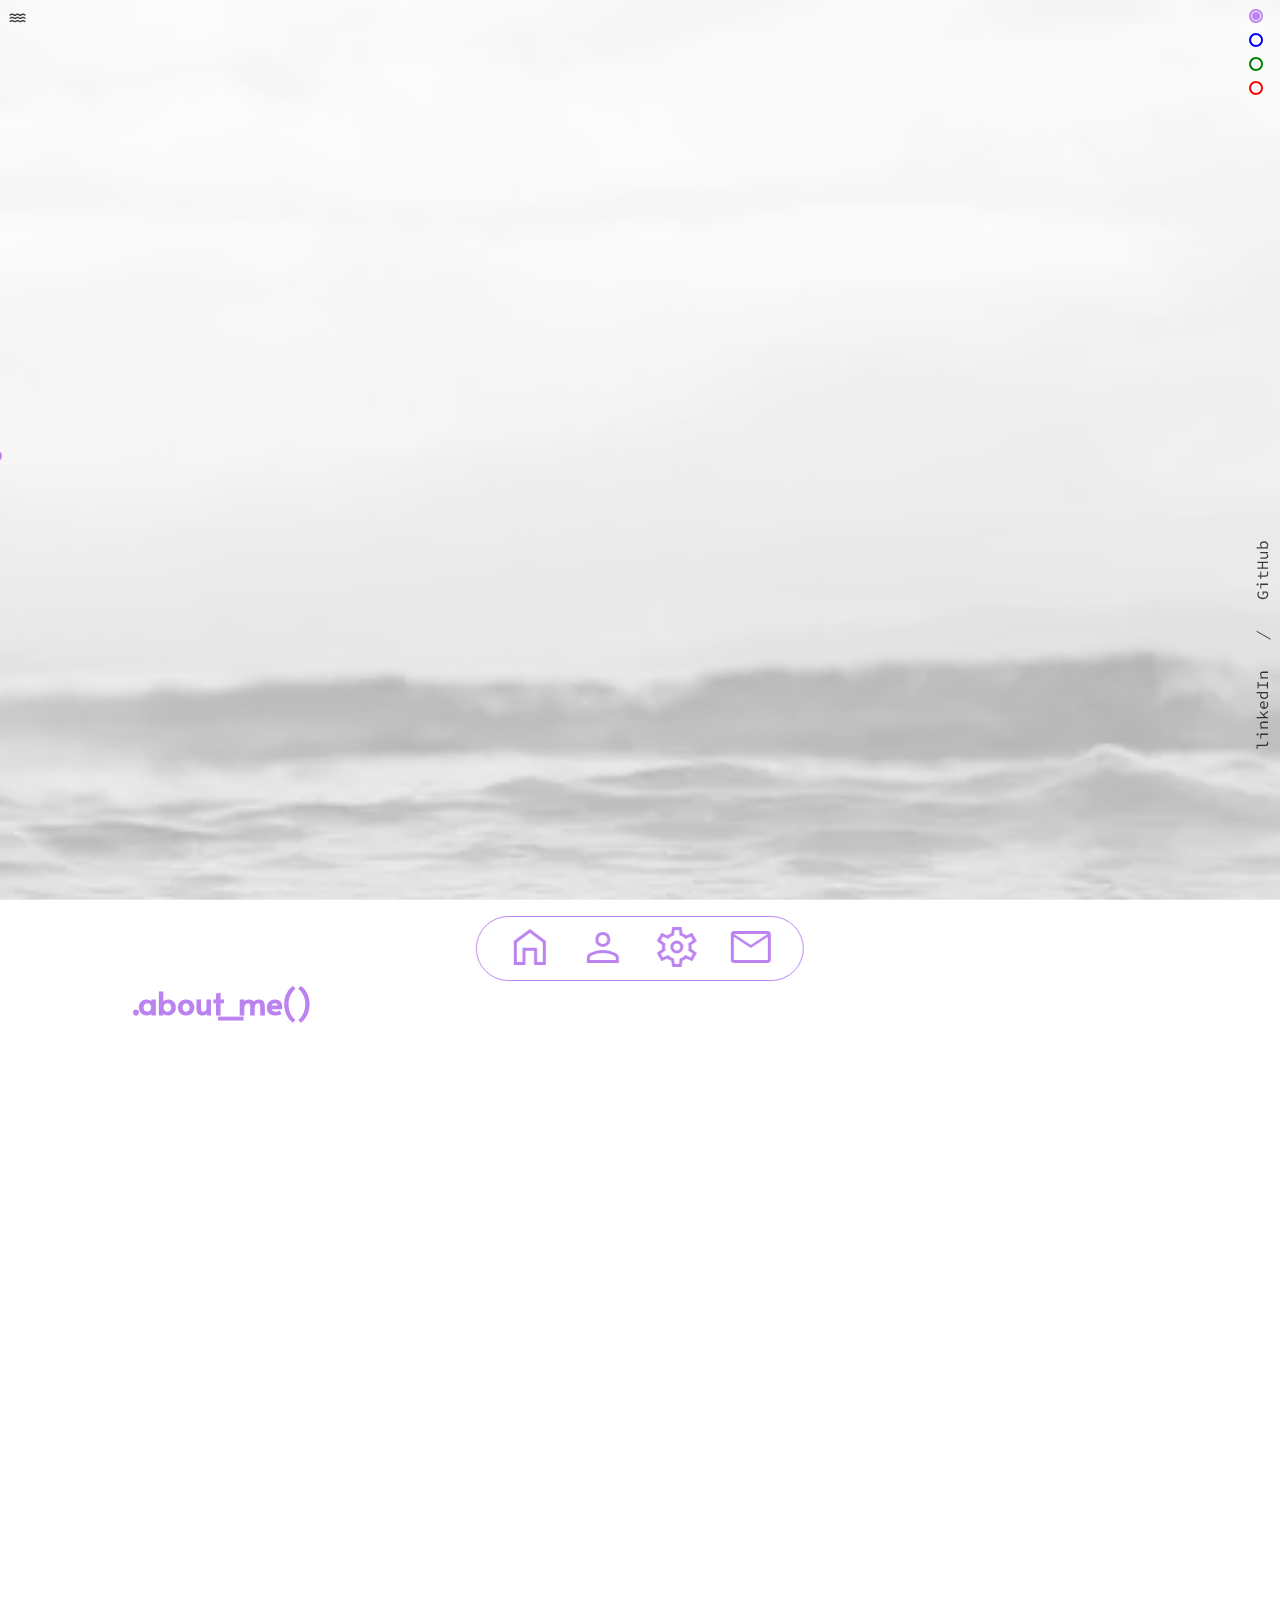
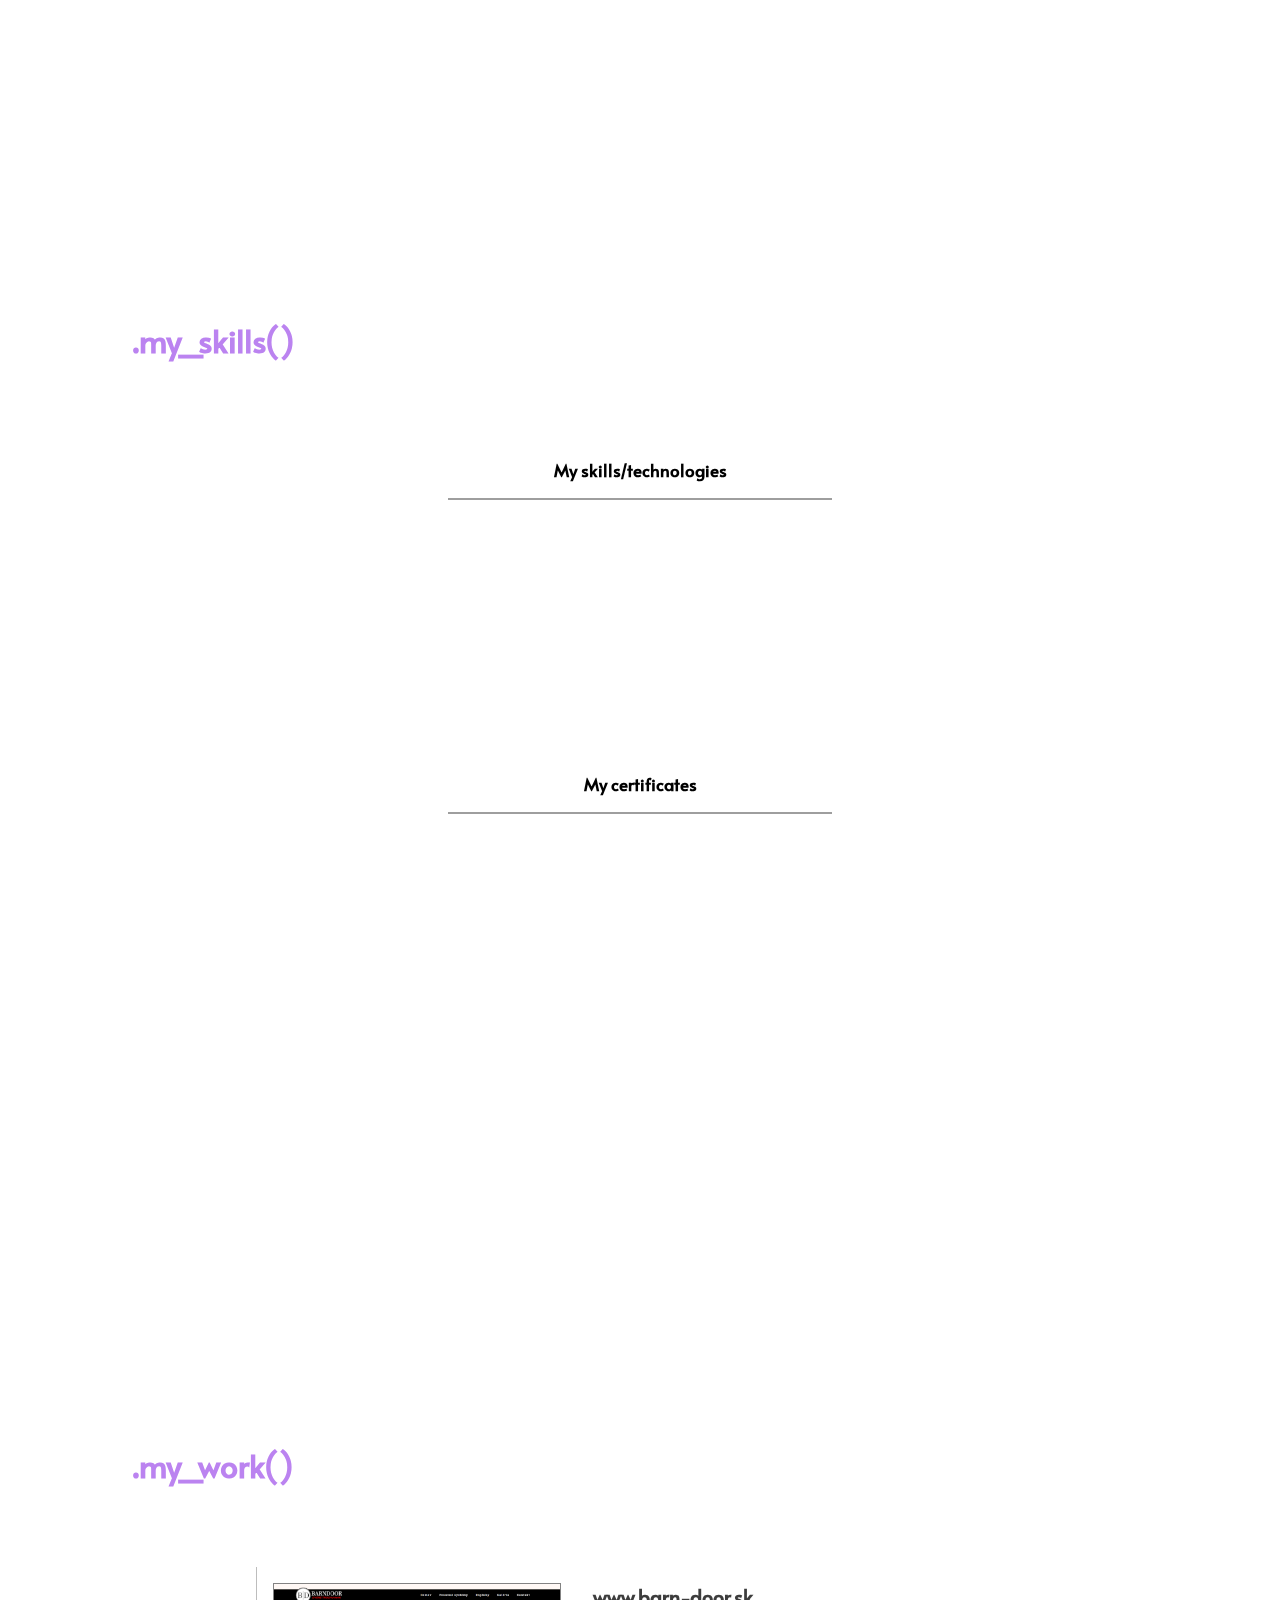
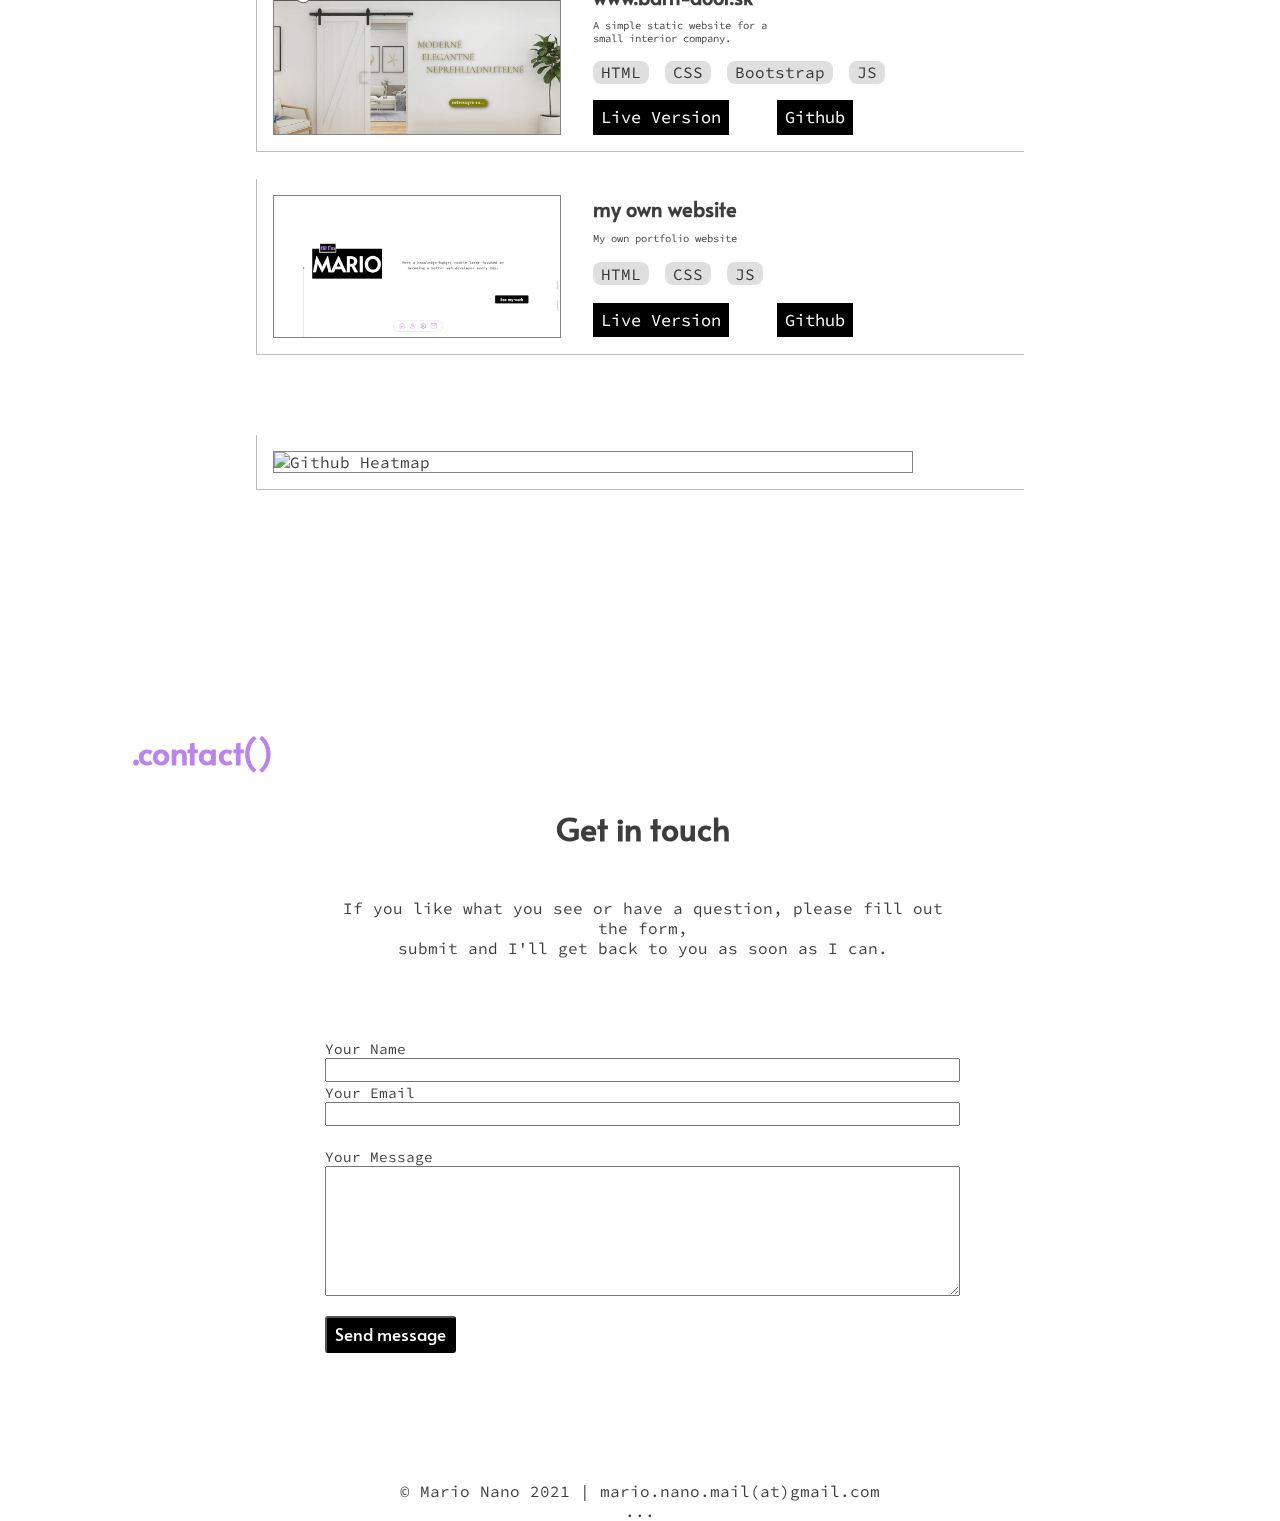
==== index.html @ 55915724 "minor changes" ====
<!DOCTYPE html>
<html lang="en">

<head>
  <!-- Welcome to my website!
      If you are looking for a web developer, look no further -->
  <meta charset="UTF-8">
  <!-- <meta http-equiv="X-UA-Compatible" content="IE=edge"> -->
  <meta name="viewport" content="width=device-width, initial-scale=1.0" />

  <!-- <link href="https://fonts.gstatic.com" crossorigin="anonymous" /> -->

  <!-- <link href="https://fonts.googleapis.com" crossorigin="anonymous" /> -->

  <link rel="stylesheet" href="https://fonts.googleapis.com/css2?family=Source+Code+Pro:wght@300;400;500;600;700;900&display=swap" />

  <link rel="stylesheet" href="https://fonts.googleapis.com/css2?family=Alata&display=swap" />

  <!-- <link rel="stylesheet" href="https://fonts.googleapis.com/icon?family=Material+Icons" /> -->

  <link rel="stylesheet" href="https://fonts.googleapis.com/css2?family=Material+Symbols+Outlined:opsz,wght,FILL,GRAD@20..48,100..700,0..1,-50..200" />

  <link href="style.css" rel="stylesheet" />
  <link href="media-queries.css" rel="stylesheet" />
  <!-- <link href="hamburger.css" rel="stylesheet"> -->
  <link rel="shortcut icon" type="image/x-icon" href="IMGS/MN-Logo.png" />
  <meta name="description" content="Mario Nano web developer portfolio website" />
  <meta name="keywords" content="web developer,frontend developer,portfolio,html,css,bootstrap,sass,wordpress,javascript,react" />
  <title>Mario Nano Web Dev</title>
</head>

<body>

  <form class="color-picker mobile-hidden" action="">
    <fieldset>
      <legend class="visually-hidden">Pick a color scheme</legend>
      <!-- <label for="light" class="visually-hidden">Light</label>
      <input type="radio" name="theme" id="light" checked> -->

      <label for="pink" class="visually-hidden">Pink theme</label>
      <input type="radio" id="pink" name="theme" checked>

      <label for="blue" class="visually-hidden">Blue theme</label>
      <input type="radio" id="blue" name="theme">

      <label for="green" class="visually-hidden">Green theme</label>
      <input type="radio" id="green" name="theme">

      <label for="dark" class="visually-hidden">Dark theme</label>
      <input type="radio" id="dark" name="theme">
    </fieldset>
  </form>

  <!-- OUTLINE TOGGLER BUTTON FOR DEVELOPER, ADDS OUTLINE TO EVERY ELEMENT ON HTML DOCUMENT -->
  <!-- <button id="outline">OUTLINE</button> -->

  <!-- toggler for background video -->
  <img src="IMGS/water.png" class="mobile-hidden water-icon" alt="toggle water video">
  <video loop muted autoplay class="video">
    <source src="IMGS/waves.mp4" type="video/webm">
  </video>

  <!-- NAVBAR -->
  <div id="nav__small">
    <!-- change color of svgs by opening and editing hex in home.svg pic itself -->
    <a href="#front-section" id="homeLink" class="nav__small-link"><img src="IMGS\home.svg" alt=""></a>
    <a href="#about-section" class="nav__small-link"><img src="IMGS\person.svg" alt=""></a>
    <a href="#work-section" id="workLink" class="nav__small-link"><img src="IMGS\settings.svg" alt=""></a>
    <a href="#contact-section" id="contactLink" class="nav__small-link"><img src="IMGS\mail.svg" alt=""></a>
  </div>

  <div class="social mobile-hidden">
    <a href="https://www.linkedin.com/in/mario-nano-5343a4212/" class="social__linkedin">linkedIn</a>
    &nbsp;
    <i>/</i>
    &nbsp;
    <a href="https://github.com/vankoosh" class="social__github">GitHub</a>
  </div>
  <!-- END OF NAVBAR -->

  <div id="circle"></div>
  <div id="line"></div>
  <section id="front-section">

    <!-- FRONT LANDING PAGE -->
    <div id="hi-text">
      <p>Hi!&nbsp;I'm</p>
      <p>MARIO</p>
    </div>
    <p id="meet">Meet a knowledge-hungry rookie laser-focused on becoming a better web developer every day.</p>
    <!---CTA BUTTON-->
    <span id="cta">

      <a href="#work-section" id="ctaLink"></a>
    </span>
  </section>


  <!-- ABOUT SECTION -->
  <section id="about-section">
    <h1 id="about-me">.about_me()</h1>
    <span class="horizontal-line desktop-hidden"></span>
    <div id="about-container">
      <div id="story-container">
        <p>
          I'm <b>Mario Nano</b>.<br> I am an aspiring self-taught <b>Frontend Developer</b> originally from
          Slovakia.<br>
          Many years ago, in the age of Adobe Dreamweaver, I was asked to make a webpage for a small art festival and
          since then I knew I could be good at it and would love to do professionally.<br>
          So a year and a half ago I made a long delayed career-changing step and finally quit my job to study <b>web
            development</b>.<br>
          I have worked <b>long and hard every single day</b> since then to learn all that a modern web developer needs
          to know.
          <br>In my free time I am a gamer, snowboarder and prefer Trek over Wars.<br><br>
          At the moment I am having fun with APIs, Javascript and ReactJS.
          <span id="cv"><a href="https://drive.google.com/file/d/1ouJ9mn84F62BvdWRn92Yh7UGgd5O9-e8/view?usp=sharing"
              target="_blank">Get&nbsp;my&nbsp;CV</a></span>
        </p>
      </div>
      <h1 id="skills">.my_skills()</h1>
      <span class="horizontal-line desktop-hidden"></span>
      <h2 class="skills-title mobile-hidden">My skills/technologies</h2>
      <span class="horizontal-line mobile-hidden"></span>
      <div class="my-skills">
        <div>
          <img src="IMGS\html5logo.png" alt="">
          <img src="IMGS\css3logo.png" alt="">
          <img src="IMGS\jslogo.png" alt="">
          <img src="IMGS\sass.png" alt="">
          <!-- <img src="IMGS\tailwindLogo.png" alt=""> -->
          <img src="IMGS\reactLogo.png" alt="">
        </div>
        <div>
          <img src="IMGS\boot.png" alt="">
          <img src="IMGS\wp-logo.png" alt="">
          <img src="IMGS\bigGitLogo.png" alt="">
          <img src="IMGS\logoGIMP.png" alt="">
          <img src="IMGS\logoXD.png" alt="">
        </div>
      </div>
      <h2 class="skills-title" id="certs-mt">My certificates</h2>
      <span class="horizontal-line"></span>
      <div id="my-certs">
        <div id="cert1">
          <img id="certImgSass" src="IMGS\CertSASS-1145x871.webp" alt="">
          <span>SASS</span>
        </div>
        <span id="myModalSS" class="modal">
          <img class="modal-content" id="imgSS">
        </span>
        <div id="cert2">
          <img id="certImgBS" src="IMGS\CertBOOT-1145x871.webp" alt="">
          <span>BOOTSTRAP</span>
        </div>
        <span id="myModalBS" class="modal">
          <img class="modal-content" id="imgBS">
        </span>
        <div id="cert3">
          <img id="certImgJS" src="IMGS\CertJS-1145x871.webp" alt="">
          <span>JAVASCRIPT</span>
        </div>
        <span id="myModalJS" class="modal">
          <img class="modal-content" id="imgJS">
        </span>
        <div id="cert4">
          <img id="certImgJSS" src="IMGS\CertJS-II-1145x871.webp" alt="">
          <span>JAVASCRIPT II </span>
        </div>
        <span id="myModalJSS" class="modal">
          <img class="modal-content" id="imgJSS">
        </span>
        <div id="cert5">
          <img id="certImgRE" src="IMGS\CertREACT-1145x871.webp" alt="">
          <span>REACT JS</span>
        </div>
        <span id="myModalRE" class="modal">
          <img class="modal-content" id="imgRE">
        </span>
      </div>
    </div>
  </section>

  <!-- WORK SECTION -->
  <section id="work-section">
    <h1 id="my-work">.my_work()</h1>
    <span class="horizontal-line desktop-hidden"></span>
    <!--MY WORK-->
    <div id="work-container">
      <!-- CONTAINER WITH THREE CARDS -->
      <div class="work-card">
        <!-- CARD ONE -->
        <img src="IMGS\barnDoor.jpg" width="300" alt="" class="work-card-thumb">
        <div class="work-card-text">
          <h5>www.barn-door.sk</h5>
          <p>A simple static website for a<br> small interior company.</p>
          <div class="work-card-tech-tags">
            <span>HTML</span><span>CSS</span><span>Bootstrap</span><span>JS</span>
          </div>
          <div class="work-card-btn-container">
            <a href="https://barn-door.sk/" target="_blank">
              <div class="work-card-btn">Live&nbsp;Version</div>
            </a>
            <a href="https://github.com/vankoosh/BARN-DOOR-PROJECT" target="_blank">
              <div class="work-card-btn">Github</div>
            </a>
          </div>
        </div>
      </div>
      <div class="work-card">
        <!-- CARD TWO -->
        <img src="IMGS\mysite.webp" width="300" alt="" class="work-card-thumb">
        <div class="work-card-text">
          <h5>my own website</h5>
          <p>My own portfolio website</p>
          <div class="work-card-tech-tags">
            <span>HTML</span><span>CSS</span><span>JS</span>
          </div>
          <div class="work-card-btn-container">
            <a href="http://mario-nano.com" target="_blank">
              <div class="work-card-btn">Live&nbsp;Version</div>
            </a>
            <a href="https://github.com/vankoosh/is-Mario-Nano" target="_blank">
              <div class="work-card-btn">Github</div>
            </a>
          </div>
        </div>
      </div>
      <div class="work-card">
        <a href="https://github.com/vankoosh" target="_blank">
          <img id="heatmap" src="https://ghchart.rshah.org/000000/vankoosh" alt="Github Heatmap" />
        </a>
      </div>
    </div>
  </section>


  <section id="contact-section">
    <h1 id="contact">.contact()</h1>
    <span class="horizontal-line desktop-hidden"></span>
    <div id="contact-container">
      <h1>Get in touch</h1>
      <p>If you like what you see or have a question, please fill out the form,<br> submit and I'll get back to you as
        soon as I
        can.</p>
      <form action="https://formsubmit.co/1121b10d8983a43ded115924d7647a39" method="POST">
        <label for="fname">Your Name</label><br>
        <input type="text" id="name" name="name" autocomplete="off" required><br>
        <label for="email">Your Email</label><br>
        <input type="email" id="email" name="email" autocomplete="off" required><br><br>
        <input type="hidden" name="_next" value="https://vankoosh.github.io/is-Mario-Nano/">
        <label for="message">Your Message</label><br>
        <textarea id="msg" name="message" rows="8"></textarea>
        <input type="submit" value="Send message">
      </form>
    </div>
  </section>

  <footer>&copy Mario Nano 2021 | mario.nano.mail(at)gmail.com<br>...
  </footer>

  <script type="module" src="app.js"></script>

</body>

</html>
---- style.css ----
@import url('https://fonts.googleapis.com/css2?family=Silkscreen&display=swap');
@import "globals.css";
@import "hamburger.css";

.hidden{
  display: none;
}

html {
  scroll-behavior: smooth;
}

#outline {
  display: inline-block;
  position: fixed;
  left: 1rem;
  top: 1vh;
  z-index: 99999999;
}

video{
  object-fit: cover;
    width: 100vw;
    height: 100vh;
    position: fixed;
    top: 0;
    left: 0;
    opacity: 0.3;
    z-index: -2;
}

.water-icon{
  position: fixed;
  display: inline;
  top: 0.5rem;
  left: 0.5rem;
  width: 1.5vw;
  height: 1.5vw;
}

/* ------------------- */
/* COLOR THEME PICKER */

.visually-hidden {
  clip: rect(0 0 0 0);
  clip-path: inset(50%);
  height: 1px;
  overflow: hidden;
  position: absolute;
  white-space: nowrap;
  width: 1px;
}

.color-picker>fieldset {
  z-index: 5;
  border: 0;
  position: fixed;
  right: -1rem;
  top: 3rem;
  transform: rotate(90deg);
  display: flex;
  gap: 1rem;
  width: fit-content;
  width: -moz-fit-content;
}

.color-picker input[type="radio"] {
  appearance: none;
  width: 0.5rem;
  height: 0.5rem;
  outline: 2px solid var(--radio-color, currentColor);
  outline-offset: 1px;
  border-radius: 50%;
}

.color-picker input[type="radio"]:checked {
  background-color: var(--radio-color);
}

.color-picker input[type="radio"]#pink {
  --radio-color: #bb83f0;
}

.color-picker input[type="radio"]#blue {
  --radio-color: blue;
}

.color-picker input[type="radio"]#green {
  --radio-color: green;
}

.color-picker input[type="radio"]#dark {
  --radio-color: red;
}

.pink {
  --alt-color: #bb83f0;
}

.blue {
  --alt-color: blue;
}

.green {
  --alt-color: green;
}

.dark {
  --alt-color: red;
}

:root:has(#pink:checked) {
  --alt-color: #bb83f0;
}

:root:has(#blue:checked) {
  --alt-color: blue;
}

:root:has(#green:checked) {
  --alt-color: green;
}

:root:has(#dark:checked) {
  --alt-color: red;
}

/* END OF COLOR THEME PICKER*/
/* ------------------------ */

/* -----------------------------------NAVBAR */

#nav-bar {
  display: none;
}

#nav__small{
  display: none;
}

#nav-bar>div {
  margin-top: .5rem;
}

#nav-bar div:nth-child(5) {
  margin-right: 1rem;
}

#nav-bar div:nth-child(6) {
  margin-right: 2rem;
}

#nav-bar img {
  width: 1.5rem;
}


/* --------------------------FRONTPAGE */

#front-section {
  position: relative;
  margin: 0 auto;
  height: 100vh;
  overflow-x: hidden;
}

#circle {
  position: absolute;
  left: -10px;
  top: 50vh;
  width: 12px;
  height: 12px;
  background-color: var(--alt-color);
  border-radius: 15px;
  opacity: 0;
}

#line {
  position: absolute;
  left: -10px;
  top: 50%;
  width: 1px;
  background-color: var(--alt-color);
  opacity: 0;
}

#hi-text {
  position: relative;
  margin-top: 37vh;
  font-family: "Silkscreen", "Arial";
  font-weight: bold;
}

#hi-text p:first-child {
  position: absolute;
  top: -95px;
  left: 4rem;
  display: inline-block;
  margin-left: 7rem;
  padding: 0.3rem;
  border: 3px solid #fff;
  background-color: rgb(0, 0, 0);
  color: var(--alt-color);
  font-size: 1.5rem;
  z-index: 99;
  opacity: 0;
  transition: all 0.8s;
  user-select: none;
  -webkit-user-select: none;
}

#hi-text p:last-child {
  display: inline-block;
  margin-left: 9rem;
  padding: 0.3rem;
  background-color: black;
  color: var(--alt-color);
  font-size: 3.5rem;
  opacity: 0;
  transition: all 0.3s ease-in-out;
  user-select: none;
    -webkit-user-select: none;
}

#meet {
  margin: 6rem auto 0;
  width: 80%;
  font-size: 1.5rem;
  font-weight: bold;
  line-height: 1.5em;
  font-family: "Alata","Arial";
  opacity: 0;
  text-align: center;
}

#cta {
  position: relative;
  display: none;
  width: 14rem;
  height: 55px;
  margin-top: 9rem;
  transform: translateX(-7rem);
  opacity: 0;
}

#cta a {
  font-size: 1.3rem;
  letter-spacing: 1px;
  transform-style: preserve-3d;
  transform: translateZ(-25px);
  transition: transform 0.25s;
  font-family: Alata, sans-serif;
}

#cta a:before,
#cta a:after {
  display: flex;
  position: absolute;
  content: "See my work";
  height: 55px;
  width: 14rem;
  align-items: center;
  justify-content: center;
  border: 5px solid #000;
  box-sizing: border-box;
  border-radius: 7px;
}

#cta a:before {
  color: #fff;
  background: #000;
  transform: rotateY(0deg) translateZ(25px);
}

#cta a:after {
  color: #000;
  transform: rotateX(90deg) translateZ(25px);
}

#cta a:hover {
  transform: translateZ(-25px) rotateX(-90deg);
}

/* ******* */
/* ----------------------------------ABOUT ME */
/* ******* */

#about-section{
  margin-top: 5rem;
  scroll-margin-top: 2rem;
}

#about-me {
  font-size: 3rem;
  width: 100vw;
  text-align: center;
  margin: 1rem auto 1rem;
  display: block;
}

#my-work,
#contact {
  display: block;
  width: 100vw;
  margin: 20rem auto 1rem;
  font-size: 3rem;
  text-align: center;
}

#about-container {
  position: relative;
  margin: 0rem auto 15rem;
}

#story-container {
  position: relative;
  height: 100vh;
}

#story-container p{
  position: relative;
  width: 70%;
  height: 30vh;
  margin: 0 auto;
  /* font-size: 1.25rem; */
  /* letter-spacing: 0.09rem; */
  /* word-spacing: -0.1rem; */
  margin-top: 14rem;
  text-align: center;
  font-family: "Source Code Pro", "Arial";
  transition: opacity 1.5s,
  margin-top 1.5s;
  opacity: 0;
}


/* #about-me::first-letter,
#my-work::first-letter,
#skills::first-letter,
#contact::first-letter {
  color: var(--alt-color);
} */

#about-me,
#my-work,
#skills,
#contact {
  color: var(--alt-color);
}

#cv {
  display: flex;
  position: absolute;
  left: 50%;
  transform: translate(-50%);
  margin-top: 12rem;
  justify-content: center;
  transition: opacity 1s, margin-top 1s;
  opacity: 0;
}

#cv a {
  padding: 0.5rem;
  font-size: 1.2rem;
  color: #fff;
  background: linear-gradient(-135deg, transparent 10px, #000 0);
  background-repeat: no-repeat;
  z-index: 10;
}

#cv a:hover {
  color: var(--alt-color);
}

#skills {
  display: block;
  width: 100vw;
  margin: 20rem auto 1rem;
  font-size: 3rem;
  text-align: center;
}

.horizontal-line {
  display: block;
  width: 70vw;
  margin: 0rem auto 3rem;
  border: 1px solid var(--font-color);
  opacity: 0.5;
}

.skills-title {
  display: block;
  margin-top: 6rem;
  margin-bottom: 1rem;
  text-align: center;
  font-size: 1rem;
  color: #000;
}

.skills-title::first-letter {
  color: #000 !important;
}

.my-skills {
  position: absolute;
  left: 50%;
  transform: translate(-50%);
  display: flex;
  flex-direction: column;
  align-items: center;
  margin-top: 8rem;
  margin-bottom: 2rem;
  opacity: 0;
  transition: all 1s;
  width: 100vw;
}

.my-skills img {
  width: 13vw;
  height: 13vw;
  margin-left: .5rem;
  margin-right: .5rem;
  margin-bottom: 3rem;
}

#my-certs {
  margin: 0 auto 15rem;
}

#certs-mt{
  margin-top: 25rem;
}

#my-certs div {
  display: flex;
  flex-direction: column;
  align-items: center;
  margin-top: 5rem;
  opacity: 0;
  transition: all 1s;
}

#my-certs div span {
  margin-bottom: 2rem;
  font-size: 1.3rem;
  font-weight: bold;
  text-align: center;
}

img[src*="Cert"] {
  height: auto;
  width: 70vw;
  margin: 0 auto;
  cursor: pointer;
  transition: 0.3s;
}


/* 
#long-story-btn {
  display: flex;
  justify-content: flex-end;
  margin-top: 8rem;
  padding-right: 10rem;
}

#long-story-btn p {
  font-size: calc(0.7vw + 0.5rem);
  color: var(--alt-color);
  cursor: pointer;
  font-weight: bold;
  letter-spacing: -0.1rem;
} */



/* ****** */
/* ----------------MY-WORK */
/* ******* */

#work-section{
  margin-top: var(--section-margin-top);
  scroll-margin-top: 2rem;
}

#work-container {
  margin: 5rem auto 10rem;
}

.work-card {
  margin-top: 0;
  margin-left: auto;
  margin-right: auto;
  margin-bottom: 5rem;
  padding: 1rem;
  border-left: 1px solid #80808085;
  border-bottom: 1px solid #80808085;
}

.work-card:last-child{
  margin-top: 5rem;
}

.work-card img {
  display: block;
  margin: 0 auto;
  width: 70vw;
  height: auto;
  border: 1px solid #0000007c;
  object-fit: cover;
}

.work-card-text {
  display: flex;
  flex-direction: column;
  align-items: center;
}

.work-card-text h5 {
  margin: 1rem 0;
  font-size: 1.5rem;
}

.work-card-text p {
  margin-bottom: 1rem;
  font-size: 1.1rem;
}

.work-card-tech-tags {
  display: flex;
}

.work-card-tech-tags span {
  margin-right: 1rem;
  padding: 0.1rem 0.5rem;
  background-color: rgba(128, 128, 128, 0.253);
  border-radius: 0.5rem;
}

.work-card-btn-container {
  display: flex;
  width: 100%;
  margin-top: 1rem;
  justify-content: space-around;
}

.work-card-btn {
  display: inline-block;
  margin-right: 0rem;
  padding: .4rem .5rem;
  text-align: center;
  font-size: 1.5rem;
  color: #fff;
  background-color: #000;
  transition: color ease-in 0.2s;
}

.work-card-btn:hover {
  color: var(--alt-color);
}

#heatmap {
  width: 90vw;
  -webkit-backdrop-filter: blur(12px);
    backdrop-filter: blur(12px);
}

/* ************ */
/* ------------------CONTACT */
/* ************* */

#contact-section{
  margin-top: var(--section-margin-top);
}

#contact-container {
  position: relative;
  width: 90%;
  height: 75vh;
  margin-top: 2rem;
  margin-left: auto;
  margin-right: auto;
  padding-left: 5px;
}

#contact-container h1 {
  margin-bottom: 3rem;
  text-align: center;
}

#contact-container p {
  margin-bottom: 5rem;
  text-align: center;
}

#contact-container input:not(:last-child) {
  width: 100%;
  height: 1.5rem;
}

#contact-container input,
#contact-container label,
#msg {
  font-size: calc(.5vw + .5rem);
}

#msg {
  width: 100%;
}

#contact-container input:last-child {
  display: inline;
  margin-top: 1rem;
  margin-bottom: 6rem;
  padding: 0.3rem 0.5rem;
  border-radius: 3px;
  background-color: #000;
  font-size: calc(.7vw + .9rem);
  font-family: Alata, sans-serif;
  color: #fff;
  text-align: center;
}

.mobile-hidden {
  display: none;
}

.desktop-hidden {
  display: block;
}

footer {
  display: block;
  text-align: center;
}

/* ********** */
/* **************** MODAL */
/* ********** */

/* Style the Image Used to Trigger the Modal */


/* The Modal (background) */
.modal {
  display: none;
  position: fixed;
  z-index: 1000;
  padding-top: 100px;
  left: 0;
  top: 0;
  width: 100%;
  height: 100%;
  overflow: auto;
  background-color: rgb(0, 0, 0);
  background-color: rgba(0, 0, 0, 0.9);
}

/* Modal Content (Image) */
.modal-content {
  margin: auto;
  display: block;
  width: 500px;
}

/* Add Animation - Zoom in the Modal */
.modal-content {
  animation-name: zoom;
  animation-duration: 0.6s;
}

@keyframes zoom {
  from {
    transform: scale(0);
  }

  to {
    transform: scale(1);
  }
}

/* The Close Button */
.close {
  position: absolute;
  top: 50px;
  right: 80px;
  color: #f1f1f1;
  font-size: 80px;
  font-weight: bold;
  transition: 0.3s;
}

.close:hover,
.close:focus {
  color: #bbb;
  text-decoration: none;
  cursor: pointer;
}

/* 100% Image Width on Smaller Screens */
@media only screen and (max-width: 700px) {
  .modal-content {
    width: 100%;
  }
}
---- media-queries.css ----
@import "globals.css";

@media only screen and (min-width: 700px) {

  #circle,
  #line {
    opacity: 1;
  }

  .mobile-hidden {
    display: block;
  }

  .desktop-hidden {
    display: none;
  }

  .horizontal-line {
    width: 30vw;
    margin: 1rem auto;
  }

  #front-section {
    display: flex;
  }

  #meet {
    margin-top: 37vh;
    margin-left: 5rem;
    margin-right: 3rem;
    font-size: 1rem;
  }

  #cta {
    margin-top: 70vh;
  }

  #cta a {
    font-size: calc(0.9vw + 0.5rem);
  }

  #about-container {
    margin: 12vh auto 15rem;
  }

  #story-container {
    height: auto;
    margin-bottom: 15rem;
  }

  #story-container p {
    text-align: left;
  }

  #story-container .horizontal-line {
    display: block;
  }

  #cv {
    left: 85%;
  }

  .skills-title {
    display: block;
    margin: 6rem auto 0;
    text-align: center;
    font-size: calc(0.7vw + 0.5rem);
    color: #000;
  }

  #long-story-btn {
    margin-top: 10rem;
    padding-right: 12rem;
  }

  .my-skills {
    margin-bottom: 10vh;
  }

  .my-skills div {
    display: flex;
    justify-content: center;
  }

  .my-skills img {
    width: 4rem;
    height: 4rem;
    margin-left: 1rem;
    margin-right: 1rem;
  }

  #my-certs {
    display: flex;
    margin: 0 auto 15rem;
    justify-content: space-around;
    width: 80vw;
  }

  #certs-mt {
    margin-top: 17rem;
  }

  #my-certs div {
    width: 10vw;
  }

  #my-certs div span {
    font-size: 1rem;
  }

  img[src*="Cert"] {
    width: 5rem;
  }

  .work-card {
    width: 50vw;
  }

  .work-card img {
    display: inline-block;
    margin: 0;
    width: 18rem;
  }

  .work-card-text {
    margin-left: 2rem;
    align-items: flex-start;
    justify-content: space-between;
  }

  .work-card-text h5 {
    font-size: calc(.8vw + .6rem);
    margin: 0;
  }

  .work-card-text p {
    margin-top: 0.5rem;
    margin-bottom: 1rem;
    font-size: calc(.7vw + .1rem);
  }

  .work-card-tech-tags span {
    margin-right: 1rem;
  }

  .work-card-btn-container {
    justify-content: flex-start;
  }

  .work-card-btn {
    font-size: calc(.7vw + .5rem);
    margin-right: 3rem;
  }

  #contact-container {
    width: 50%;
  }

  #about-me,
  #my-work,
  #skills,
  #contact {
    display: block;
    position: relative;
    width: 80%;
    margin: 0 auto;
    padding-left: 5px;
    text-align: left;
    font-size: 2rem;
  }

  #skills {
    margin-top: 25rem;
  }

  #my-work {
    margin-top: 25rem;
  }

  #contact {
    margin-top: 10rem;
  }
}


/*  ******** */
/* **************** ABOVE 900 */
/* ********* */


@media only screen and (min-width: 900px) {

  #nav__small {
    position: fixed;
    display: flex;
    gap: 1rem;
    bottom: -5rem;
    left: 50vw;
    transform: translate(-50%);
    -webkit-backdrop-filter: blur(10px);
    backdrop-filter: blur(10px);
    border-radius: 50px;
    padding: 0.1rem 1.5rem;
    z-index: 999;
    font-weight: bold;
    color: var(--font-color);
    outline: 1px solid var(--alt-color);
    transition: bottom 0.8s;
  }

  .nav__small-link {
    border-radius: 30px;
    transition: all 0.5s;
    padding: 0.3rem 0.3rem 0.2rem;
  }

  .nav__small-link:hover {
    background-color: #bb83f05b;
  }

  .nav__small-link img {
    width: 3rem;
    height: 3rem;
    transition: all 0.5s;
  }

  .social {
    position: fixed;
    top: 60vh;
    right: 0.5rem;
    z-index: 999;
    width: auto;
    display: inline-block;
    transform: rotate(180deg);
    writing-mode: vertical-rl;
    font-size: 1rem;
  }
  
  #front-section {
    width: 80%;
  }

  #front-section p {
    margin-right: 0;
  }

  #cta {
    display: inline-flex;
  }

  #hi-text p:last-child {
    margin-left: 4rem;
    font-size: calc(8vw - 1rem);
  }

  #hi-text p:first-child {
    margin-left: 3rem;
    font-size: 1.5rem;
  }

  #my-certs {
    width: 70vw;
  }

  #contact-container input:last-child {
    font-size: calc(.7vw + .5rem);
  }

  #heatmap {
    width: 50vw;
  }
}

/* ******** */
/* ***************1000 */
/* ********* */

@media only screen and (min-width: 1000px) {

  .my-skills div:first-child {
    display: flex;
    justify-content: flex-end;
  }

  .work-card {
    display: flex;
    width: 60vw;
    margin-bottom: 3vh;
  }


}

/* ******** */
/* ***************1300 */
/* ********* */

@media (min-width: 1300px) {

  #nav-bar div:nth-child(6) {
    margin-right: 5rem;
  }

  #hi-text p:first-child {
    font-size: 2.1rem;
  }

  #meet {
    margin-top: 45vh;
    font-size: 1.2rem;
  }

  .my-skills {
    flex-direction: row;
    justify-content: center;
    /* margin-top: 4rem; */
  }

  #my-certs {
    width: 60vw;
  }

  .work-card {
    width: 50vw;
  }
}

/* ******** */
/* ***************1700 */
/* ********* */

@media (min-width: 1700px) {

  #my-certs {
    margin-top: 4rem;
  }

  .card-text p {
    font-size: calc(.6vw + .5rem);
  }

  .card-btn-container a {
    font-size: 1.2rem;
    padding-top: .8rem;
  }
}

/* ******** */
/* ***************1900 */
/* ********* */

@media (min-width: 1900px) {

  #nav-bar img {
    width: 1.8vw;
  }

  #story-container p {
    line-height: 1.8rem;
    letter-spacing: -.005rem;
    word-spacing: -.1rem;
    font-size: 1.1rem;
  }

  .my-skills img {
    width: 4.5vw;
    height: 4.5vw;
  }

  img[src*="Cert"] {
    width: 10vw;
  }

  #my-certs div span {
    font-size: 1.5rem;
  }
}

/* ******** */
/* ***************************2000 */
/* ********* */

@media (min-width: 2000px) {

  #nav-bar>div {
    margin-top: 1rem;
  }

  #front-section p {
    margin-left: 7rem;
  }

  .social {
    font-size: 1.5rem;
  }

  #meet {
    font-size: 2.2rem;
  }

  .color-picker>fieldset {
    top: 5rem;
  }

  .color-picker input[type="radio"] {
    width: 1rem;
    height: 1rem;
  }

  #cta,
  #cta a:before,
  #cta a:after {
    width: 18rem;
    height: 5rem;
  }

  #cta a:before {
    transform: rotateY(0deg) translateZ(35px);
  }

  #cta a:after {
    transform: rotateX(90deg) translateZ(35px);
  }

  #cta a:hover {
    transform: translateZ(-35px) rotateX(-90deg);
  }

  #story-container p {
    font-size: calc(100vw / 90);
  }

  #cv {
    font-size: 1.3rem;
  }

  #certs-mt {
    margin-top: 20rem;
  }

  .work-card img {
    width: 25vw;
  }

  .work-card-text h5 {
    font-size: calc(.9vw + .6rem);
  }

  .work-card-text p {
    margin-top: .5rem;
    margin-bottom: 1rem;
    font-size: calc(.8vw + .4rem);
  }

  .work-card-tech-tags span {
    padding: .1rem .5rem;
    font-size: 1.8rem;
  }

  .work-card-btn {
    font-size: calc(1vw + .6rem);
  }

  #contact-container input {
    height: 3rem;
  }
}

/* ******** */
/* ******************************2300 */
/* ********* */

@media (min-width: 2300px) {
  .material-symbols-outlined {
    font-size: 4.5rem;
  }

  #hi-text p:first-child {
    top: -150px;
    left: 90px;
    font-size: 4rem;
  }

  #hi-text {
    margin-top: 42vh;
  }

  #contact-container h1 {
    font-size: 3rem;
  }

  #contact-container p {
    font-size: 1.7rem;
  }
}

/* ******** */
/* *************************2500 */
/* ********* */

@media (min-width: 2500px) {

  .social {
    font-size: 2rem;
  }

  #meet {
    font-size: 2.8rem;
  }

  #story-container p {
    line-height: 3rem;
  }

  .card {
    padding: 2rem;
  }

  .card-text {
    margin-left: 3rem;
  }

  .card-text p {
    font-size: calc(.7vw + .6rem);
  }

  .card-text h5 {
    font-size: calc(1.1vw + .5rem);
  }

  .card-tech-tags span {
    padding: .1rem .5rem;
    font-size: 1.8rem;
  }

  .card-btn-container a {
    width: 28rem;
    height: 5rem;
    padding-top: 1.1rem;
    font-size: 2rem;
  }

  #contact-container input,
  #contact-container label,
  #msg {
    font-size: calc(.9vw + .6rem);
  }

  #contact-container input:not(:last-child) {
    width: 100%;
    height: 3rem;
  }
}

/* ******** */
/* ***************2600 */
/* ********* */

@media (min-width: 2600px) {
  #hi-text p:first-child {
    font-size: 3.5rem;
  }

  .skills-title {
    margin: 12rem auto 0;
  }

  #contact-container input:last-child {
    margin-bottom: 10rem;
  }
}

/* ******** */
/* ***************2900 */
/* ********* */

@media (min-width: 2900px) {

  #nav__small {
    border-radius: 80px;
    padding: 1.5rem 3rem;
  }

  #meet {
    font-size: 3.2rem;
  }

  .material-symbols-outlined {
    font-size: 6.5rem;
  }

  #hi-text p:first-child {
    top: -80px;
    font-size: 6rem;
  }

  #story-container p {
    margin-top: 10rem;
  }
}
---- hamburger.css ----
@import "globals.css";

#menuToggle {
  display: block;
  width: 2rem;
  position: fixed;
  top: calc(100vh - 6rem);
  left: calc(100vw - 5rem);
  z-index: 1;
  -webkit-user-select: none;
  user-select: none;
}

#menuToggle a {
  text-decoration: none;
  color: #232323;
  transition: color 0.3s ease;
}

#menuToggle a:hover {
  color: var(--alt-color);
}

#menuToggle input {
  display: block;
  width: 40px;
  height: 32px;
  position: absolute;
  top: -7px;
  left: -5px;
  cursor: pointer;
  opacity: 0;
  z-index: 2;
  -webkit-touch-callout: none;
}

#menuToggle span {
  display: block;
  width: 33px;
  height: 4px;
  margin-bottom: 5px;
  position: relative;
  background: #cdcdcd;
  border-radius: 3px;
  z-index: 1;
  transform-origin: 4px 0px;
  transition: transform 0.5s cubic-bezier(0.77, 0.2, 0.05, 1.0),
    background 0.5s cubic-bezier(0.77, 0.2, 0.05, 1.0),
    opacity 0.55s ease;
}

#menuToggle span:first-child {
  transform-origin: 0% 0%;
}

#menuToggle span:nth-last-child(2) {
  transform-origin: 0% 100%;
}

#menuToggle input:checked~span {
  opacity: 1;
  transform: rotate(45deg) translate(-2px, -1px);
  background: #232323;
}

#menuToggle input:checked~span:nth-last-child(3) {
  opacity: 0;
  transform: rotate(0deg) scale(0.2, 0.2);
}

#menuToggle input:checked~span:nth-last-child(2) {
  transform: rotate(-45deg) translate(0, -1px);
}

#menu {
  position: absolute;
  width: 300px;
  margin: -350px 1px 1px -160px;
  padding: 50px;
  padding-top: 50px;
  background: #ededed;
  list-style-type: none;
  -webkit-font-smoothing: antialiased;
  transform-origin: 0% 0%;
  transform: translate(100%, 0);
  transition: transform 0.5s cubic-bezier(0.77, 0.2, 0.05, 1.0);
}

#menu li {
  padding: 10px 0;
  font-size: 22px;
}

#menuToggle input:checked~ul {
  transform: none;
}
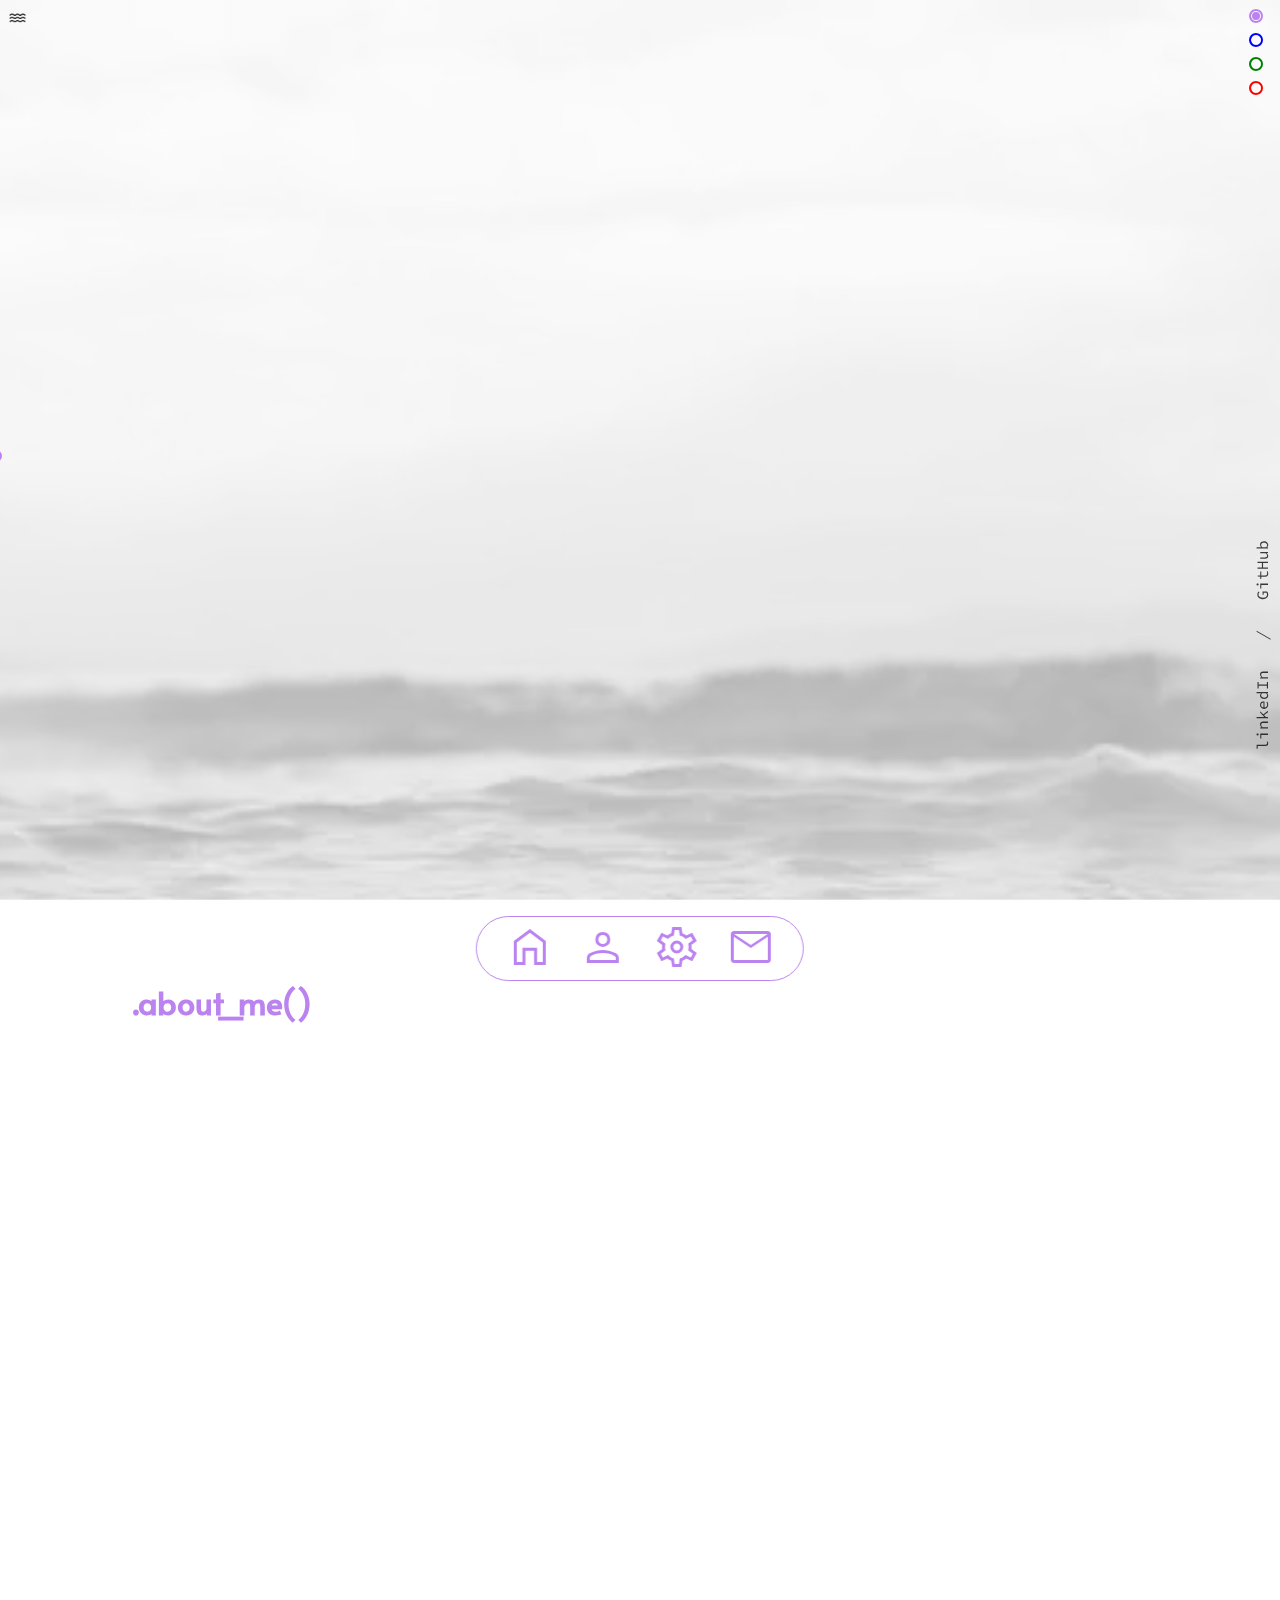
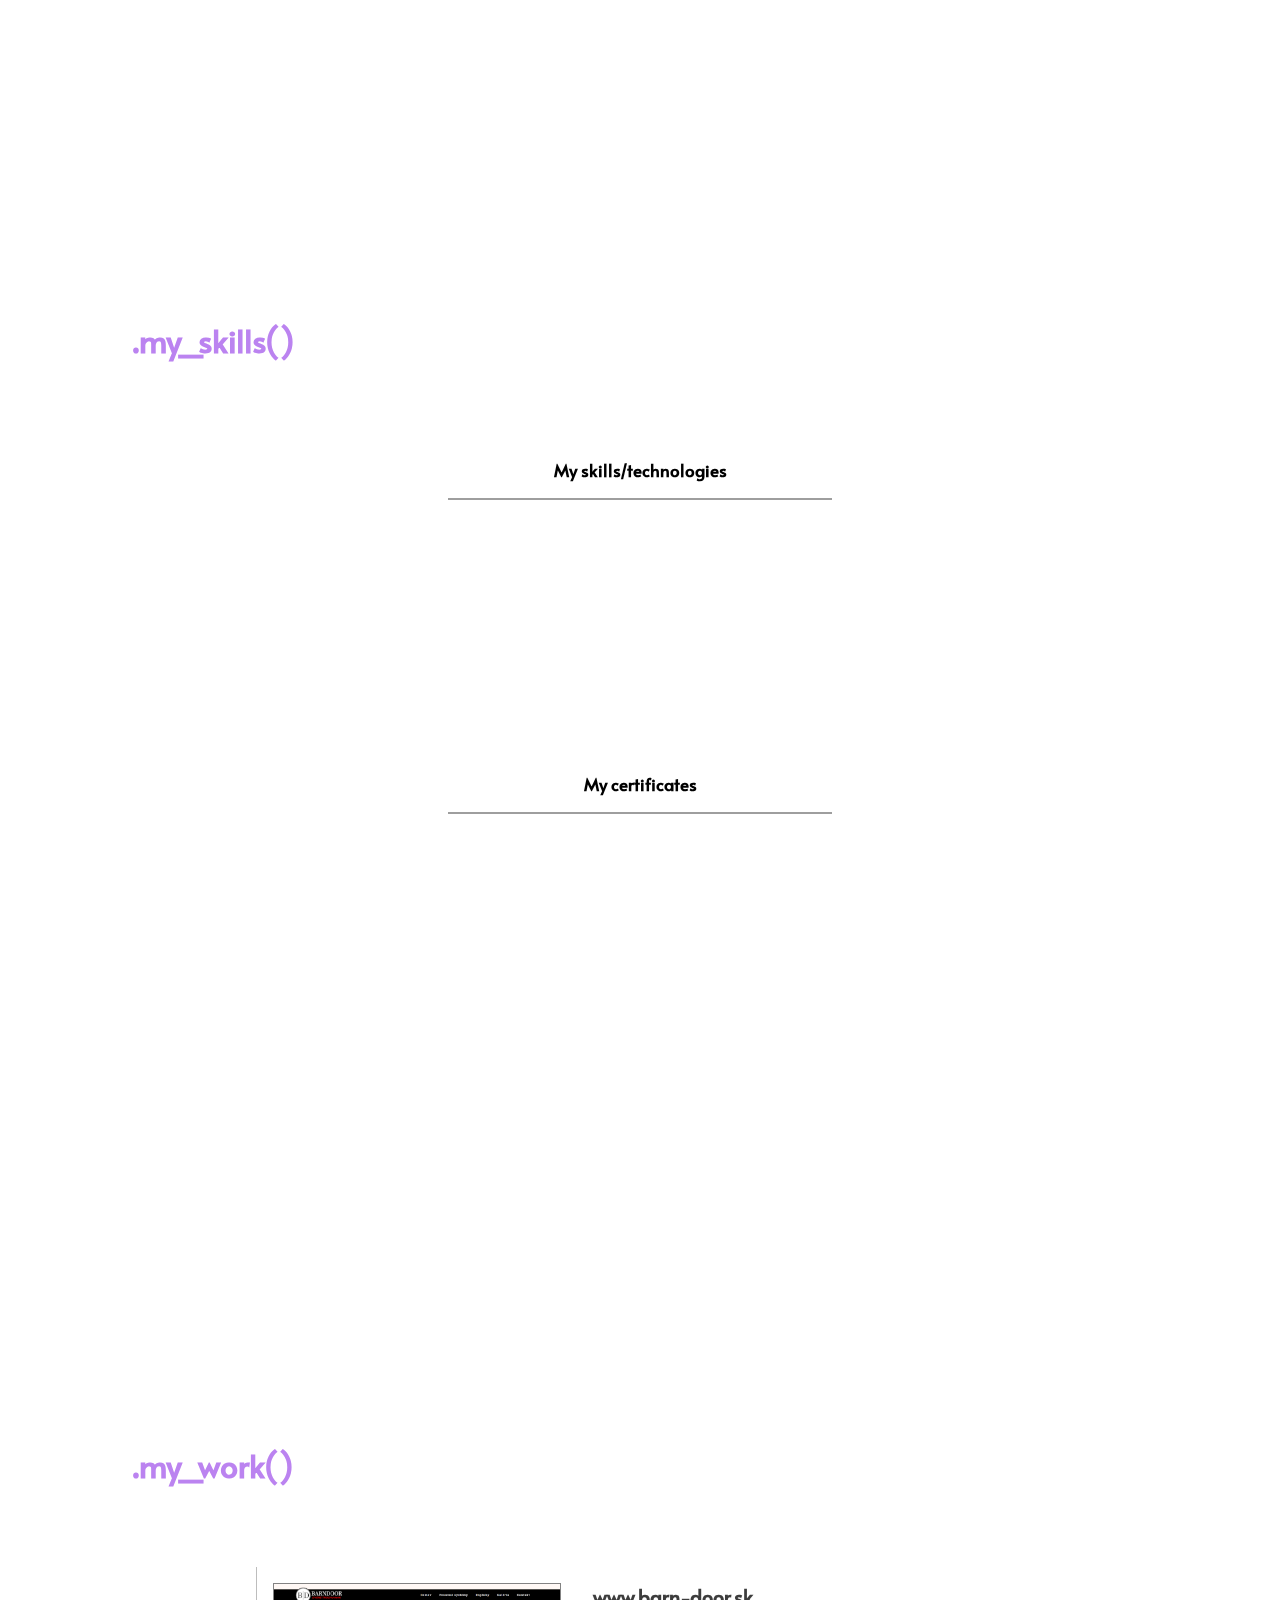
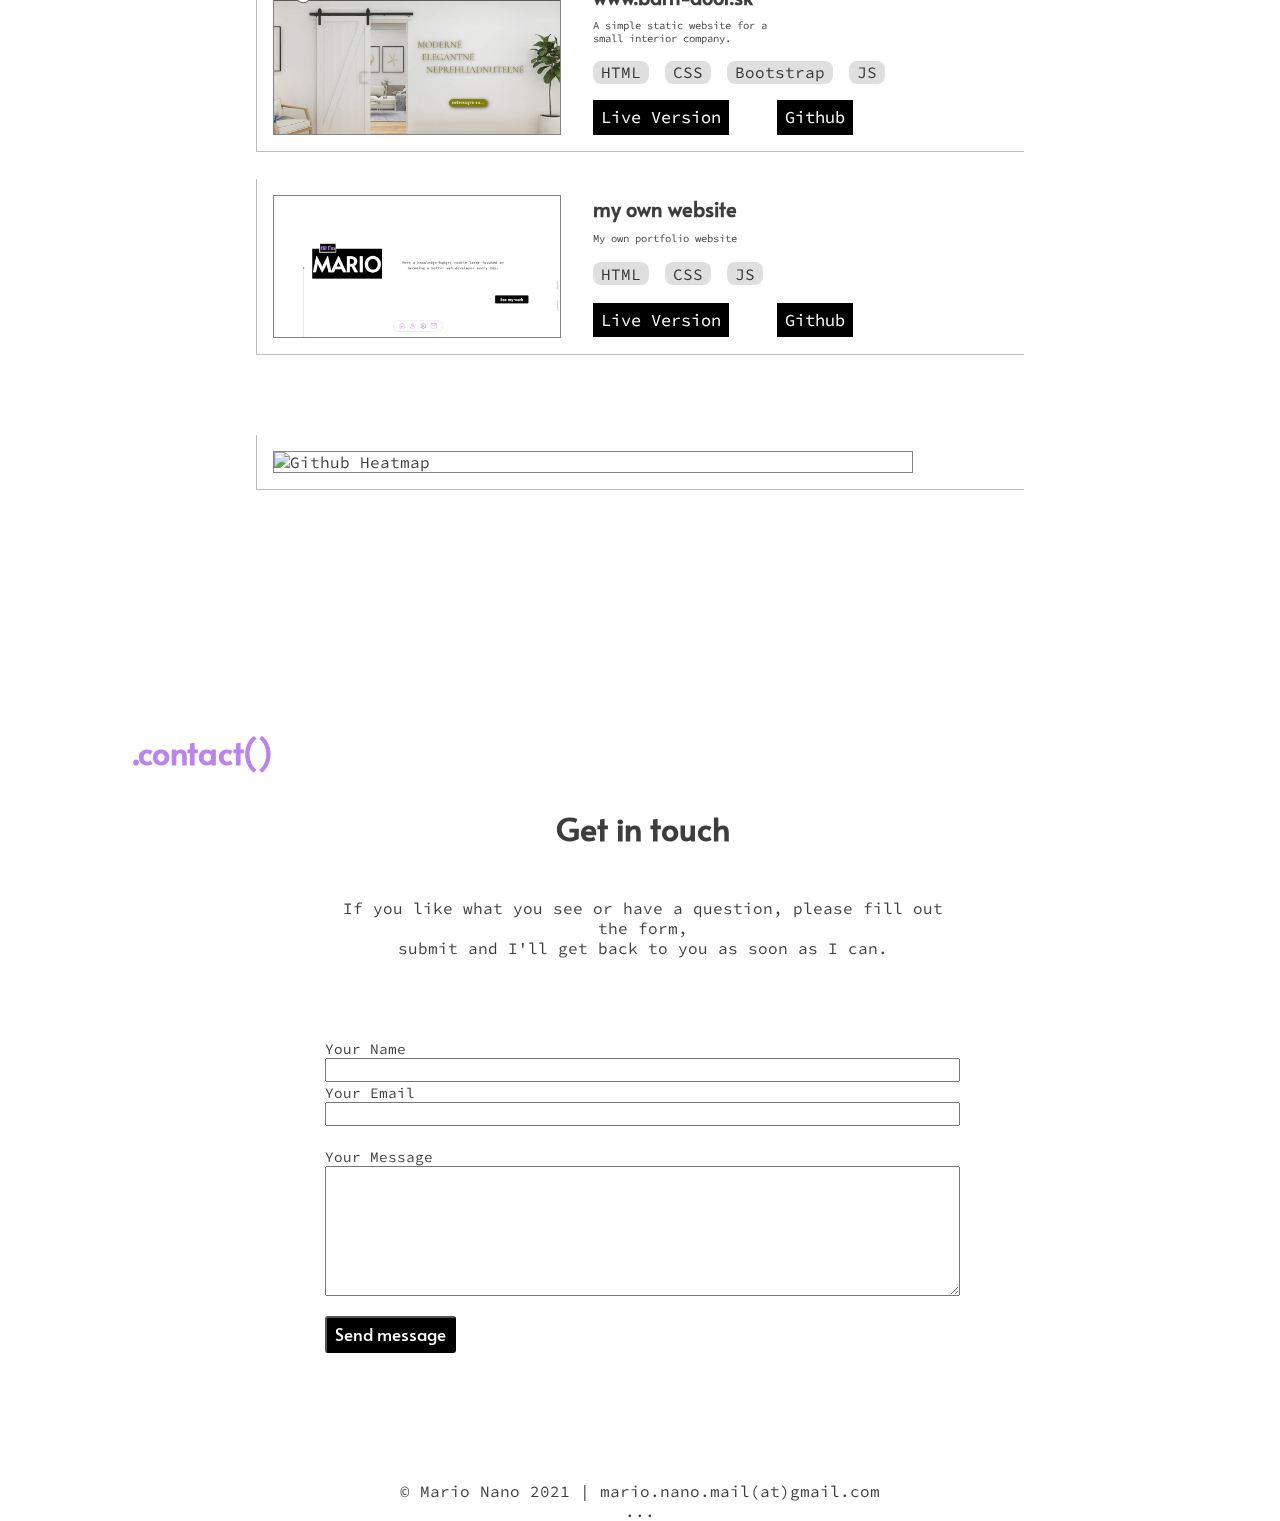
==== commit 8d977b44: "jquery added" ====
--- a/index.html
+++ b/index.html
@@ -112,7 +112,7 @@
           I have worked <b>long and hard every single day</b> since then to learn all that a modern web developer needs
           to know.
           <br>In my free time I am a gamer, snowboarder and prefer Trek over Wars.<br><br>
-          At the moment I am having fun with APIs, Javascript and ReactJS.
+          At the moment I am having fun with APIs, Javascript,jQuery and ReactJS.
           <span id="cv"><a href="https://drive.google.com/file/d/1ouJ9mn84F62BvdWRn92Yh7UGgd5O9-e8/view?usp=sharing"
               target="_blank">Get&nbsp;my&nbsp;CV</a></span>
         </p>
@@ -127,7 +127,7 @@
           <img src="IMGS\css3logo.png" alt="">
           <img src="IMGS\jslogo.png" alt="">
           <img src="IMGS\sass.png" alt="">
-          <!-- <img src="IMGS\tailwindLogo.png" alt=""> -->
+          <img src="IMGS\jquerylogo.png" alt="">
           <img src="IMGS\reactLogo.png" alt="">
         </div>
         <div>
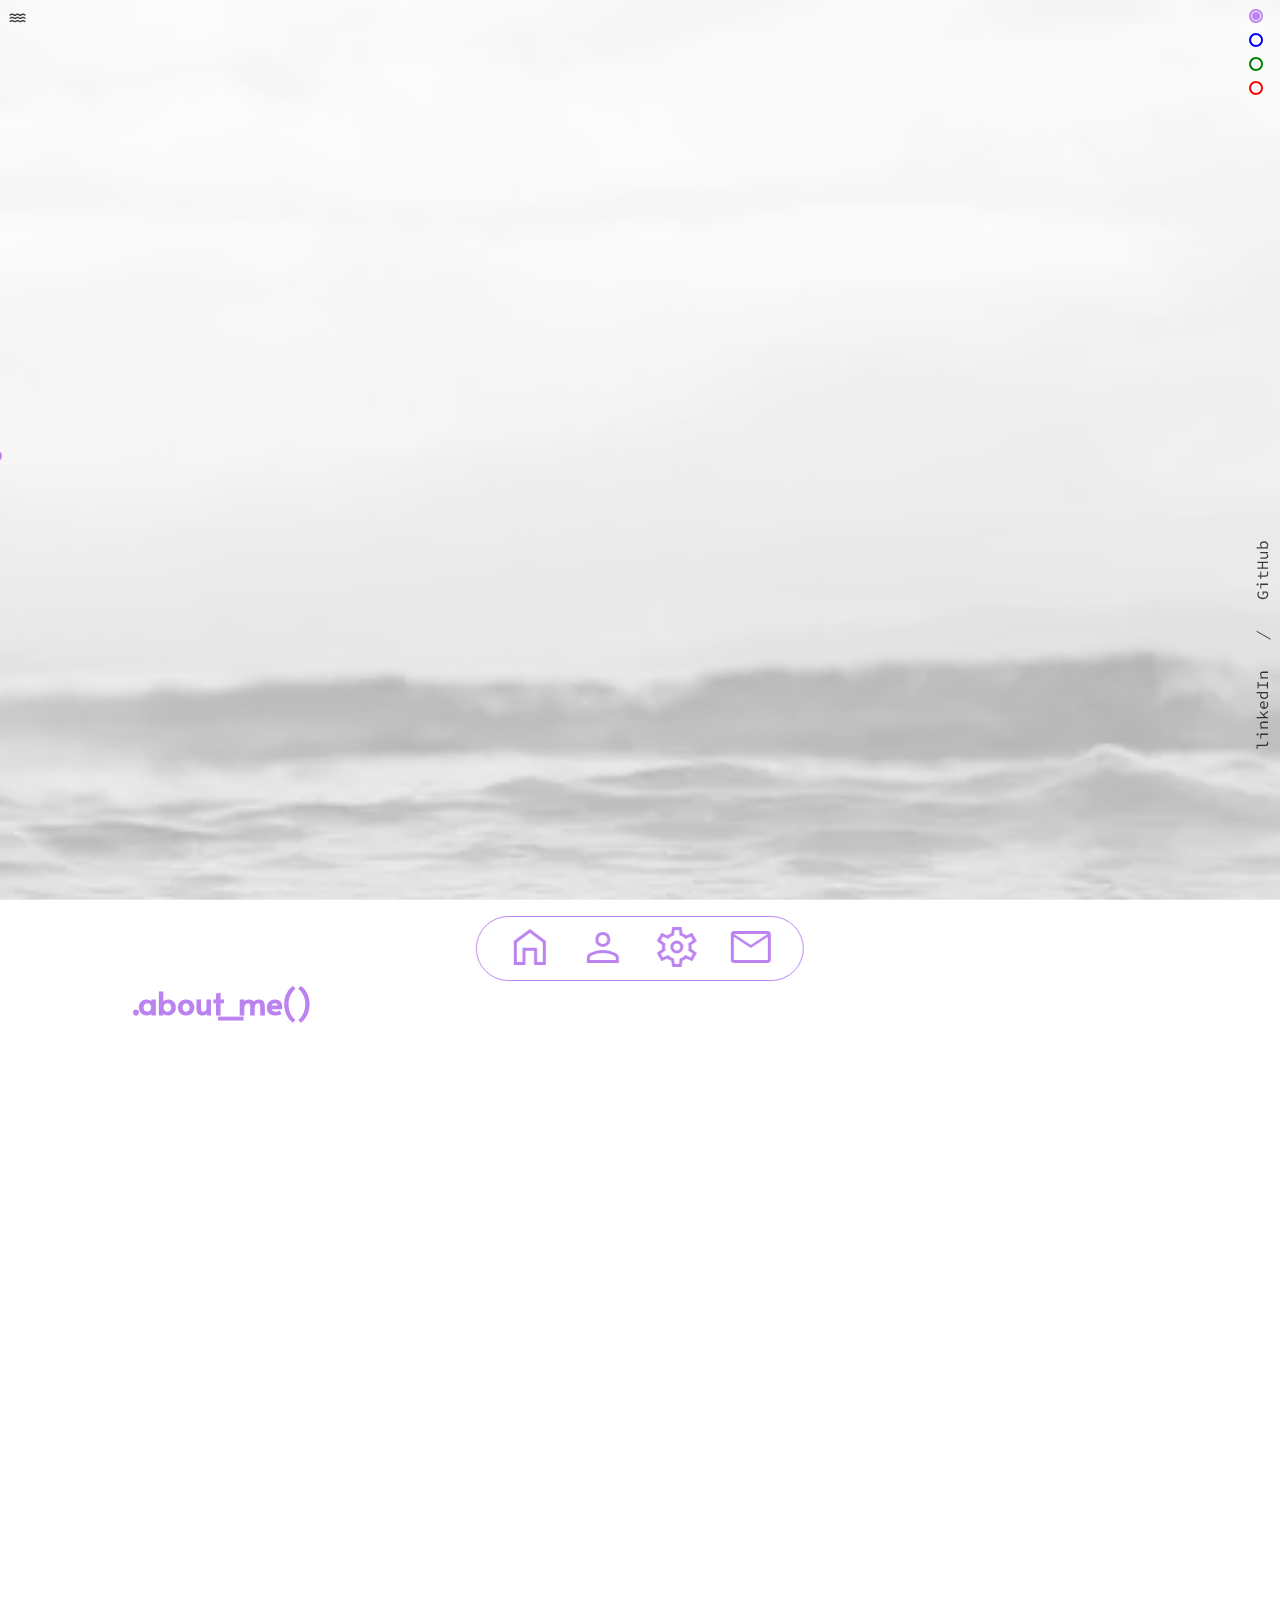
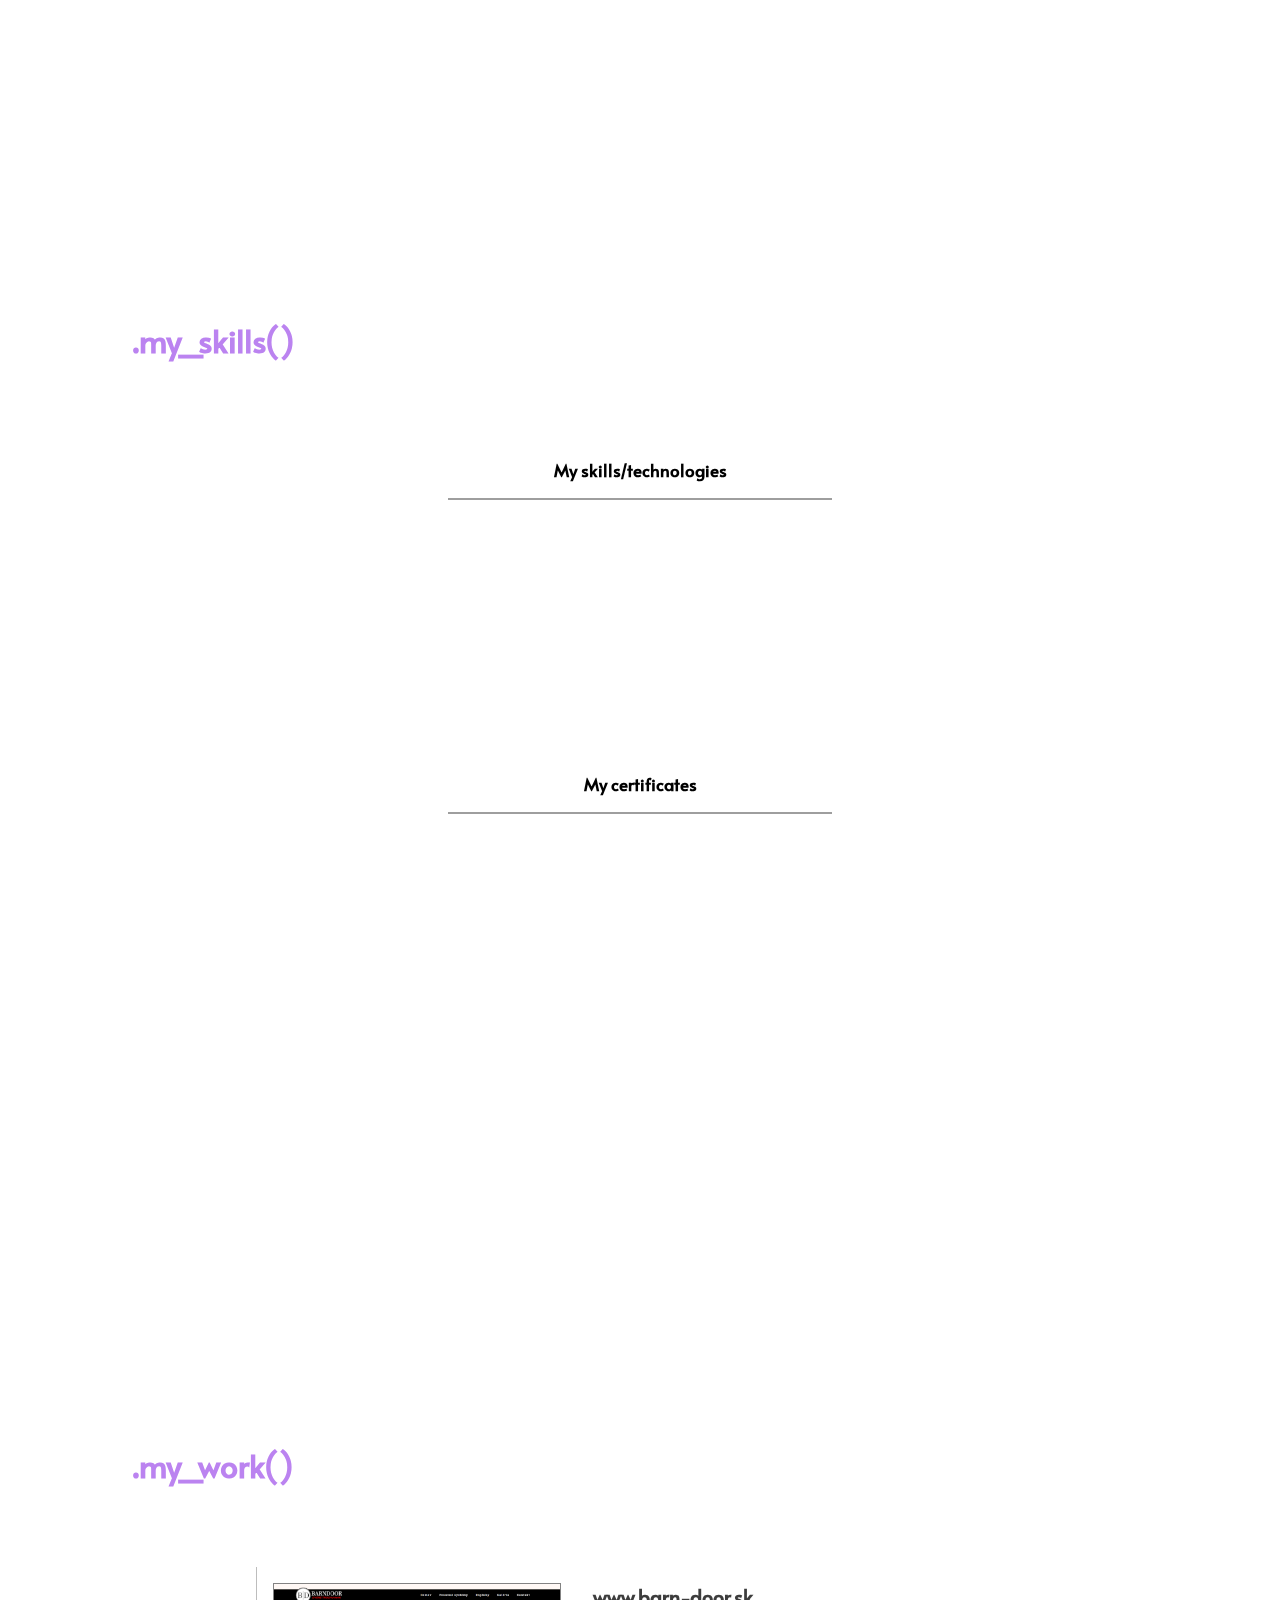
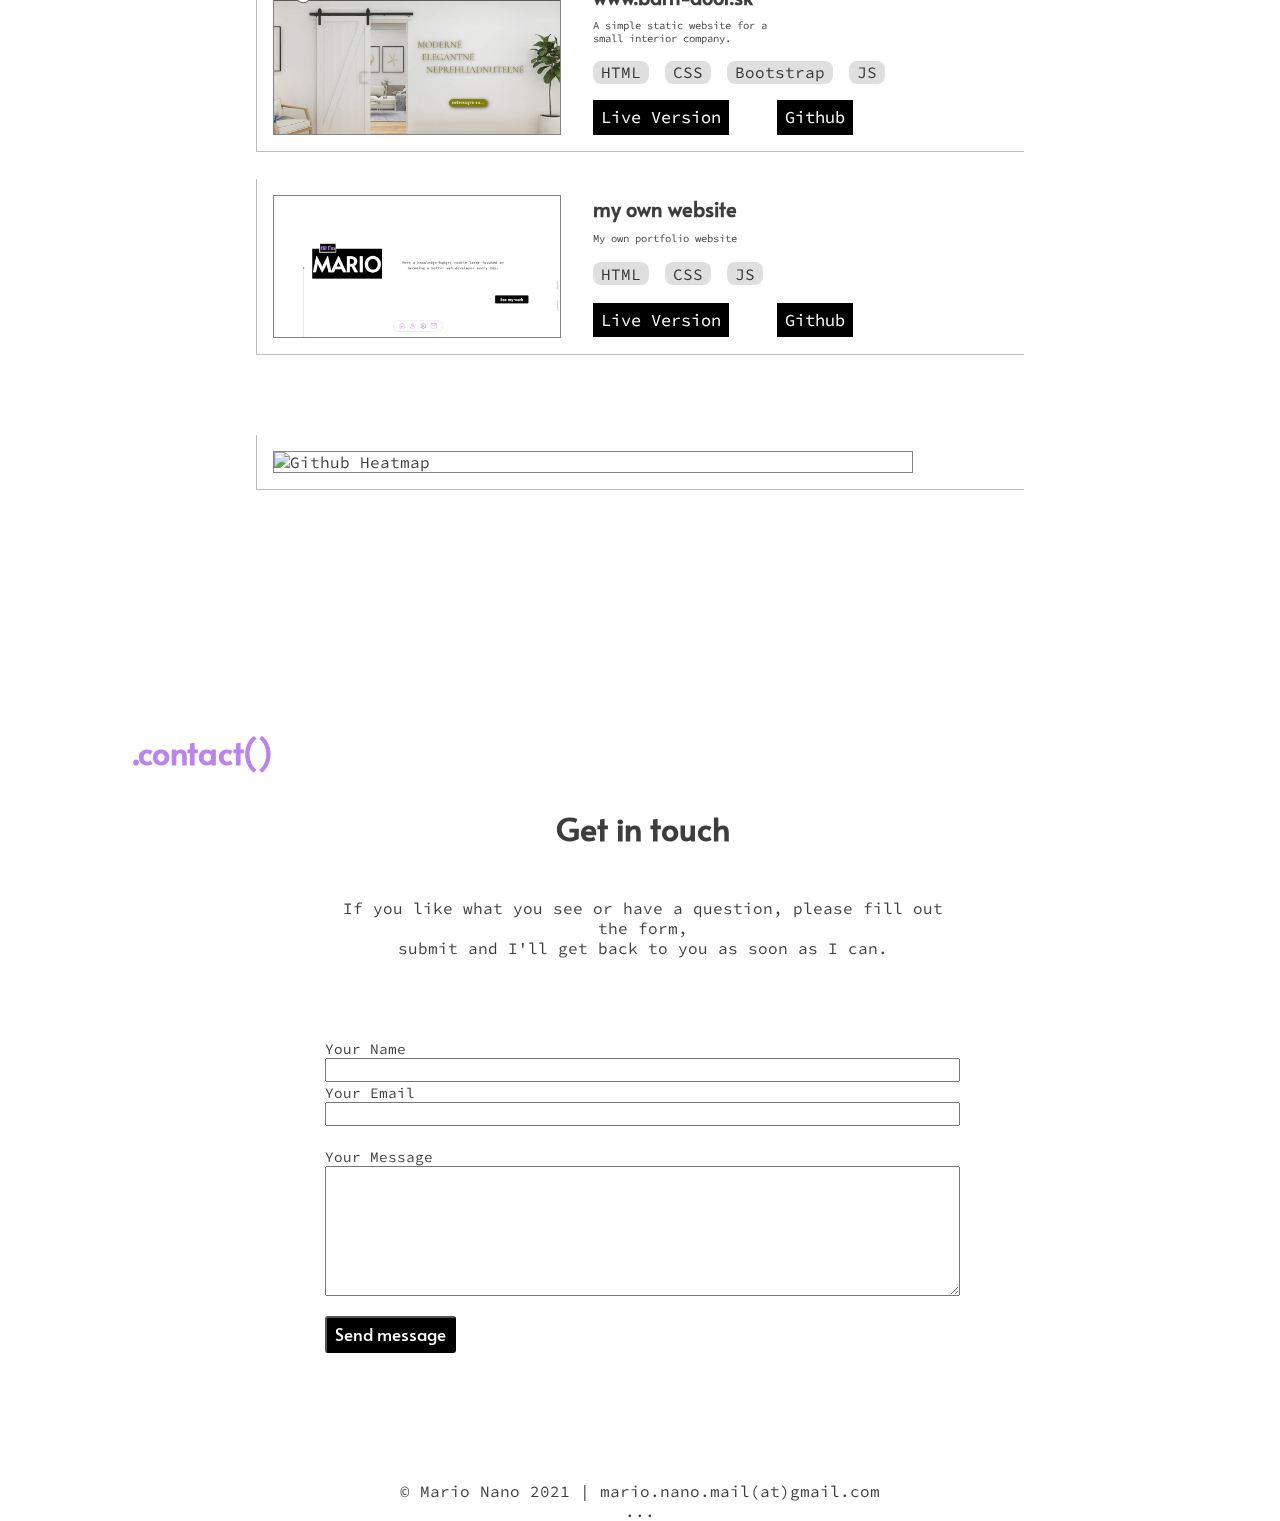
==== commit 6f91eb8a: "minor gramar change" ====
--- a/index.html
+++ b/index.html
@@ -34,8 +34,6 @@
   <form class="color-picker mobile-hidden" action="">
     <fieldset>
       <legend class="visually-hidden">Pick a color scheme</legend>
-      <!-- <label for="light" class="visually-hidden">Light</label>
-      <input type="radio" name="theme" id="light" checked> -->
 
       <label for="pink" class="visually-hidden">Pink theme</label>
       <input type="radio" id="pink" name="theme" checked>
@@ -112,7 +110,7 @@
           I have worked <b>long and hard every single day</b> since then to learn all that a modern web developer needs
           to know.
           <br>In my free time I am a gamer, snowboarder and prefer Trek over Wars.<br><br>
-          At the moment I am having fun with APIs, Javascript,jQuery and ReactJS.
+          At the moment I am having fun with APIs, Javascript, jQuery and ReactJS.
           <span id="cv"><a href="https://drive.google.com/file/d/1ouJ9mn84F62BvdWRn92Yh7UGgd5O9-e8/view?usp=sharing"
               target="_blank">Get&nbsp;my&nbsp;CV</a></span>
         </p>
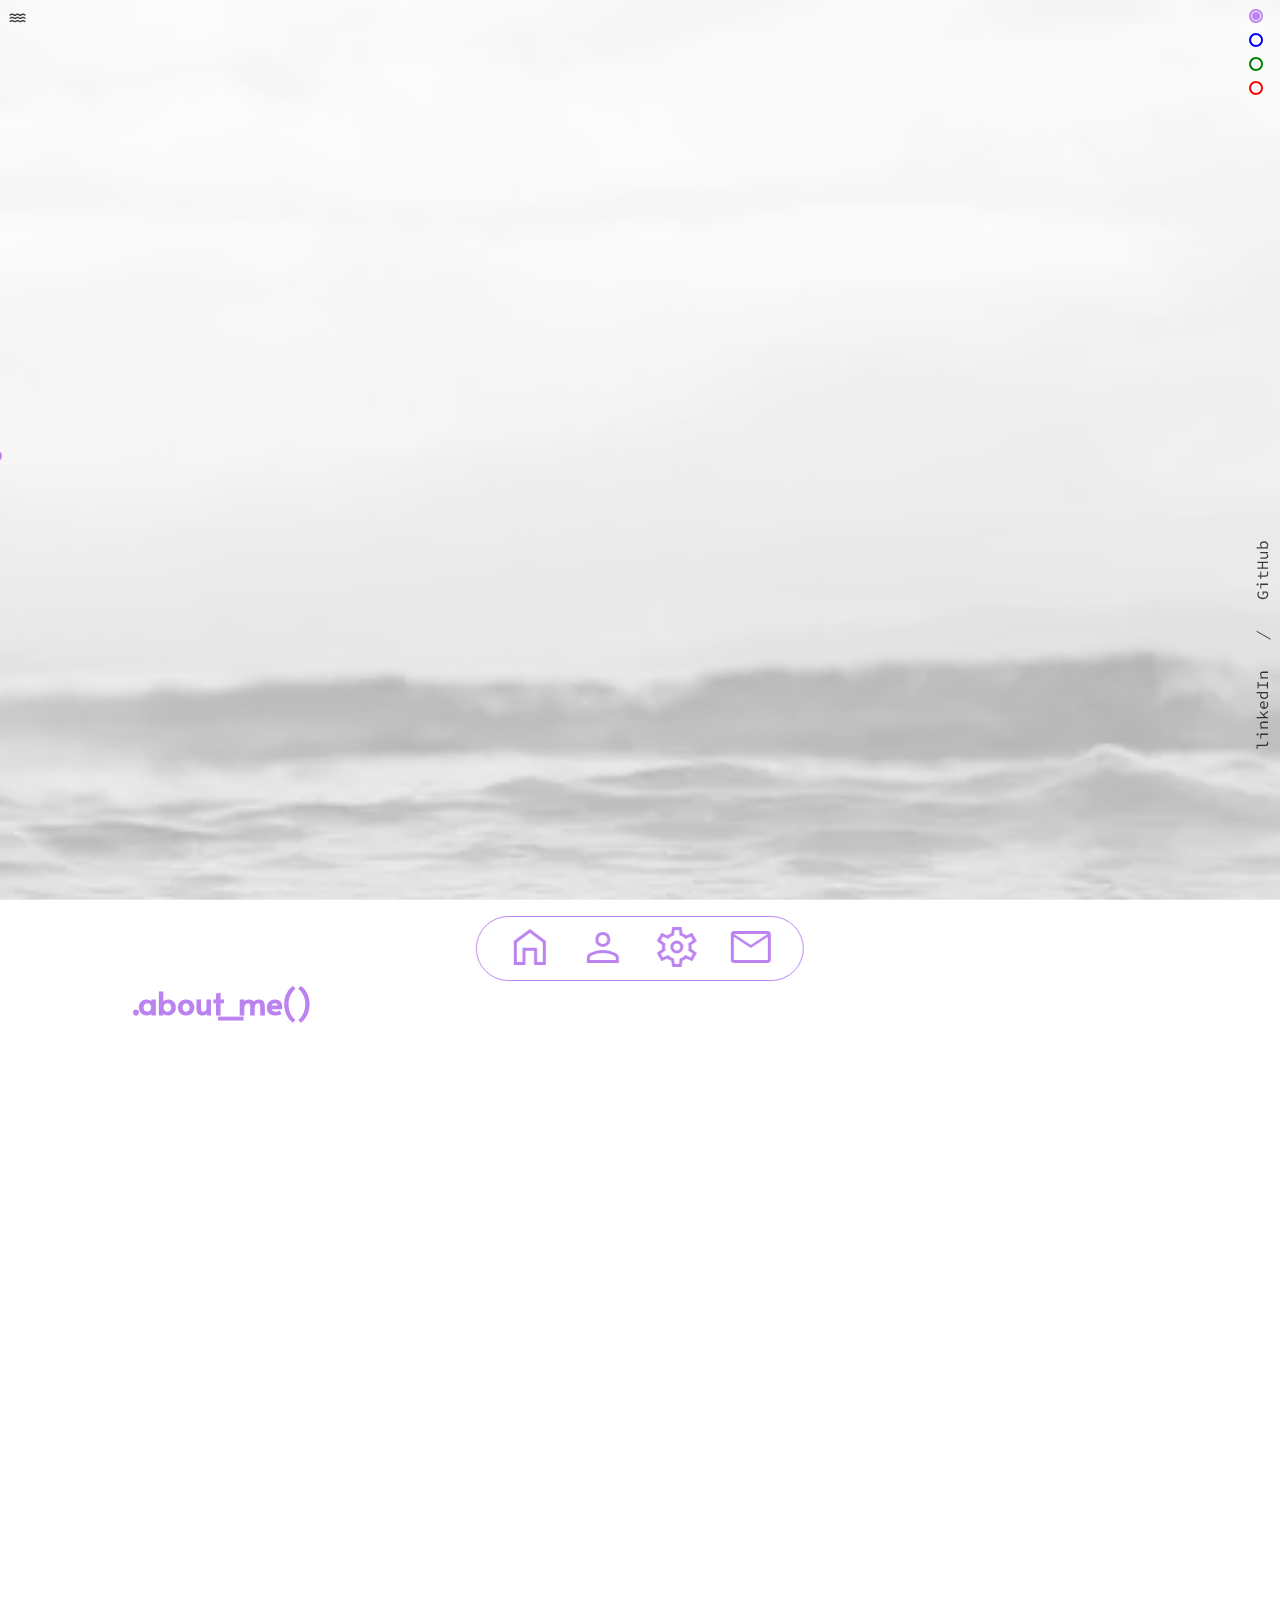
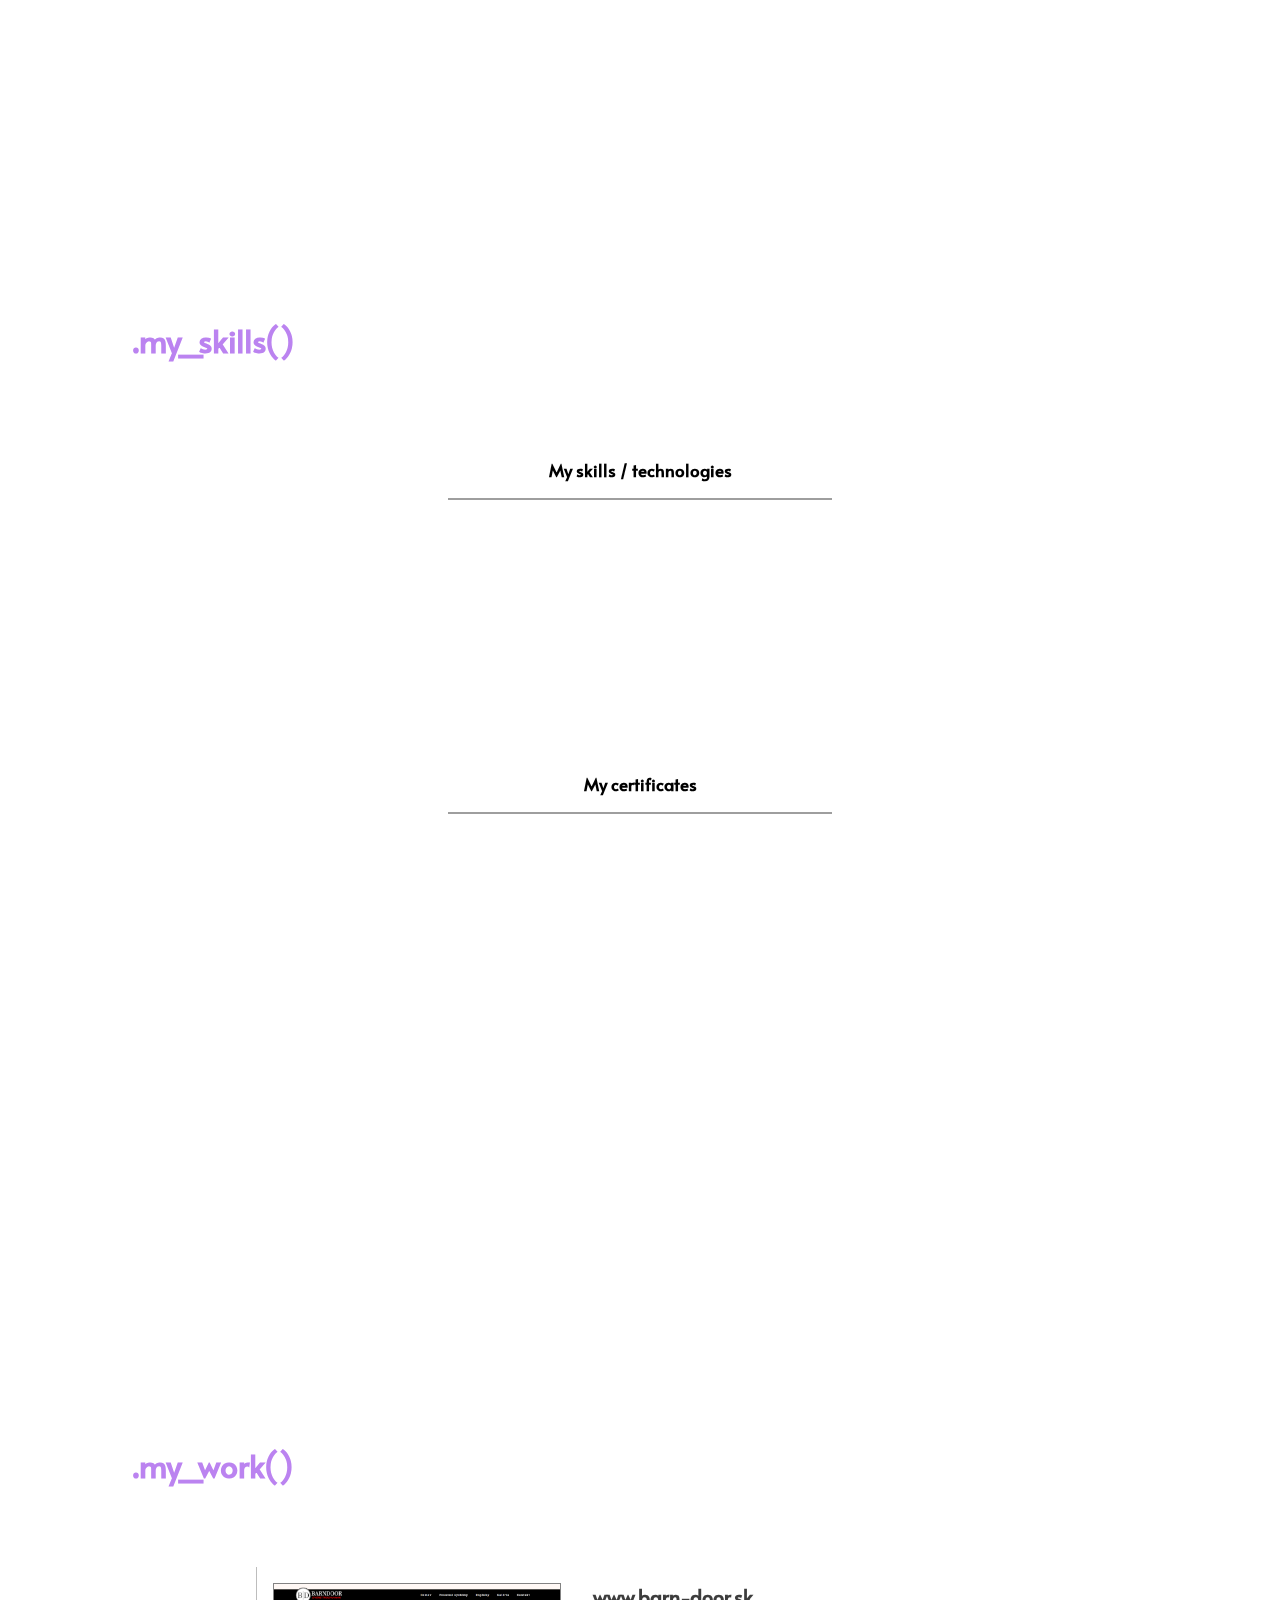
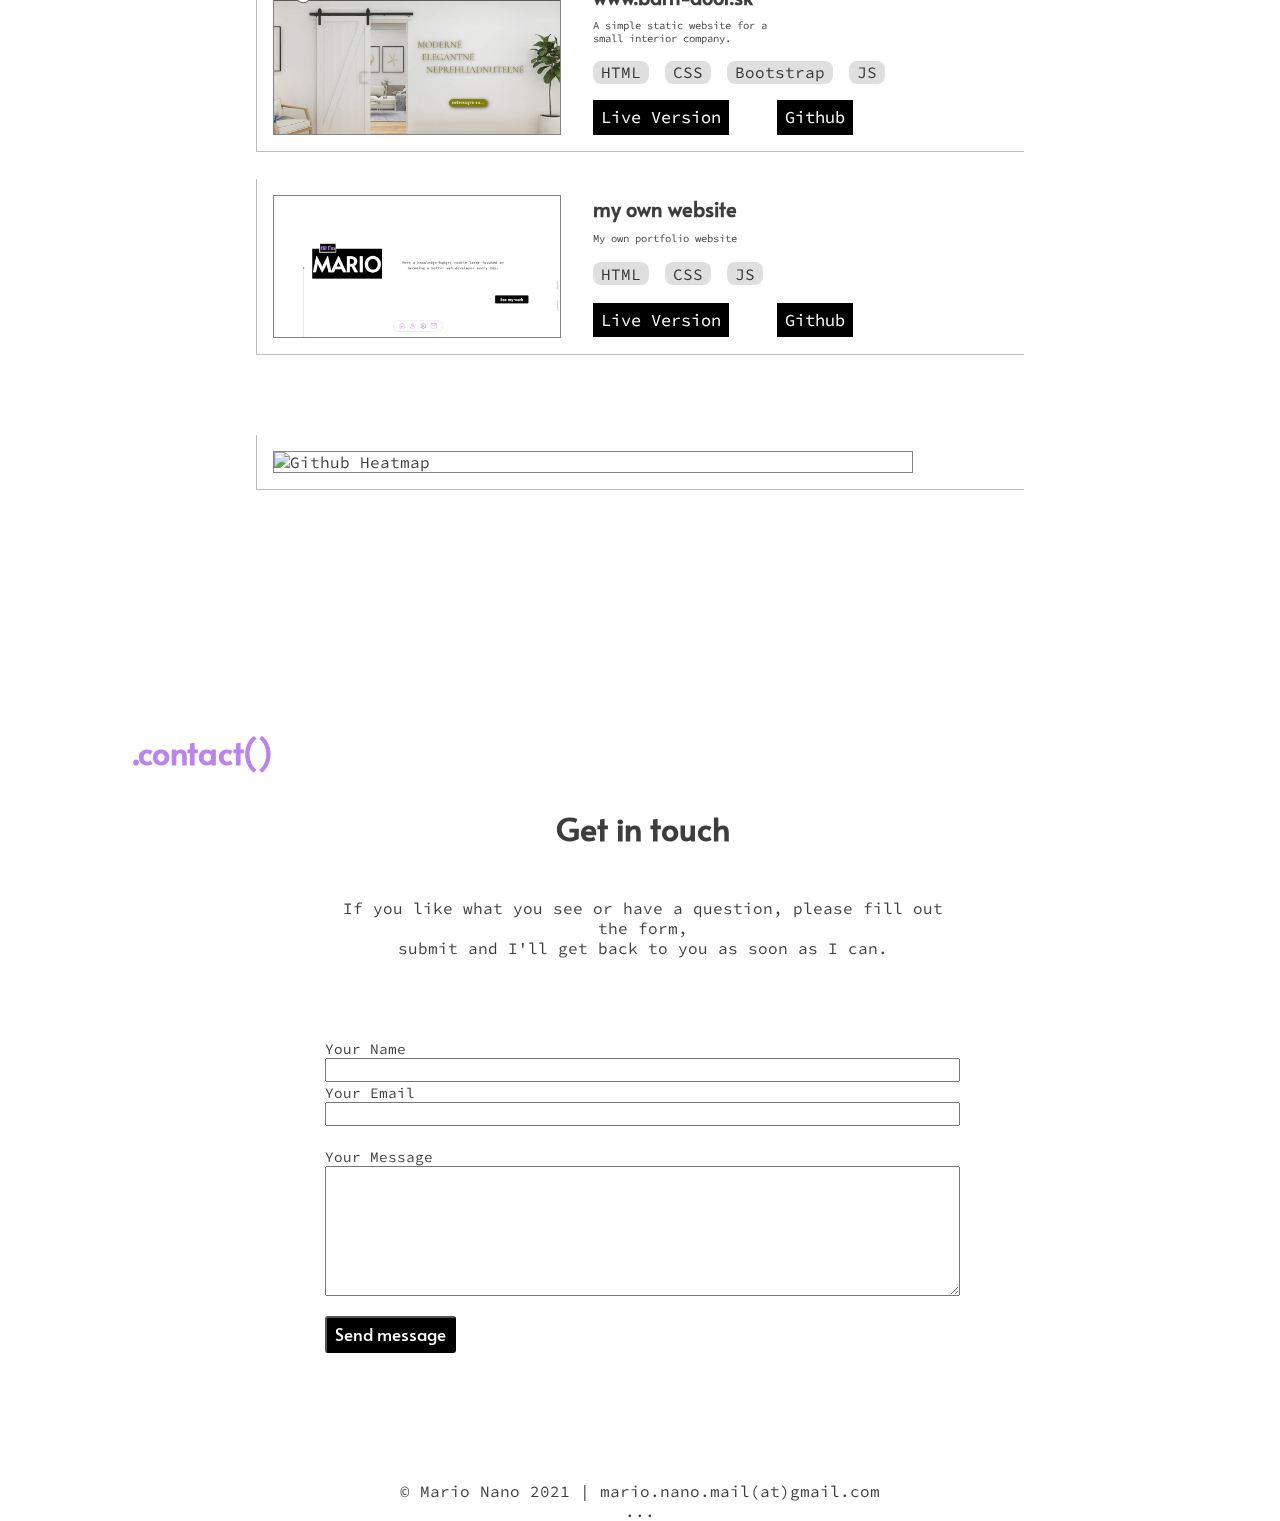
==== commit 9d934ce1: "minor grammar change" ====
--- a/index.html
+++ b/index.html
@@ -117,7 +117,7 @@
       </div>
       <h1 id="skills">.my_skills()</h1>
       <span class="horizontal-line desktop-hidden"></span>
-      <h2 class="skills-title mobile-hidden">My skills/technologies</h2>
+      <h2 class="skills-title mobile-hidden">My skills / technologies</h2>
       <span class="horizontal-line mobile-hidden"></span>
       <div class="my-skills">
         <div>
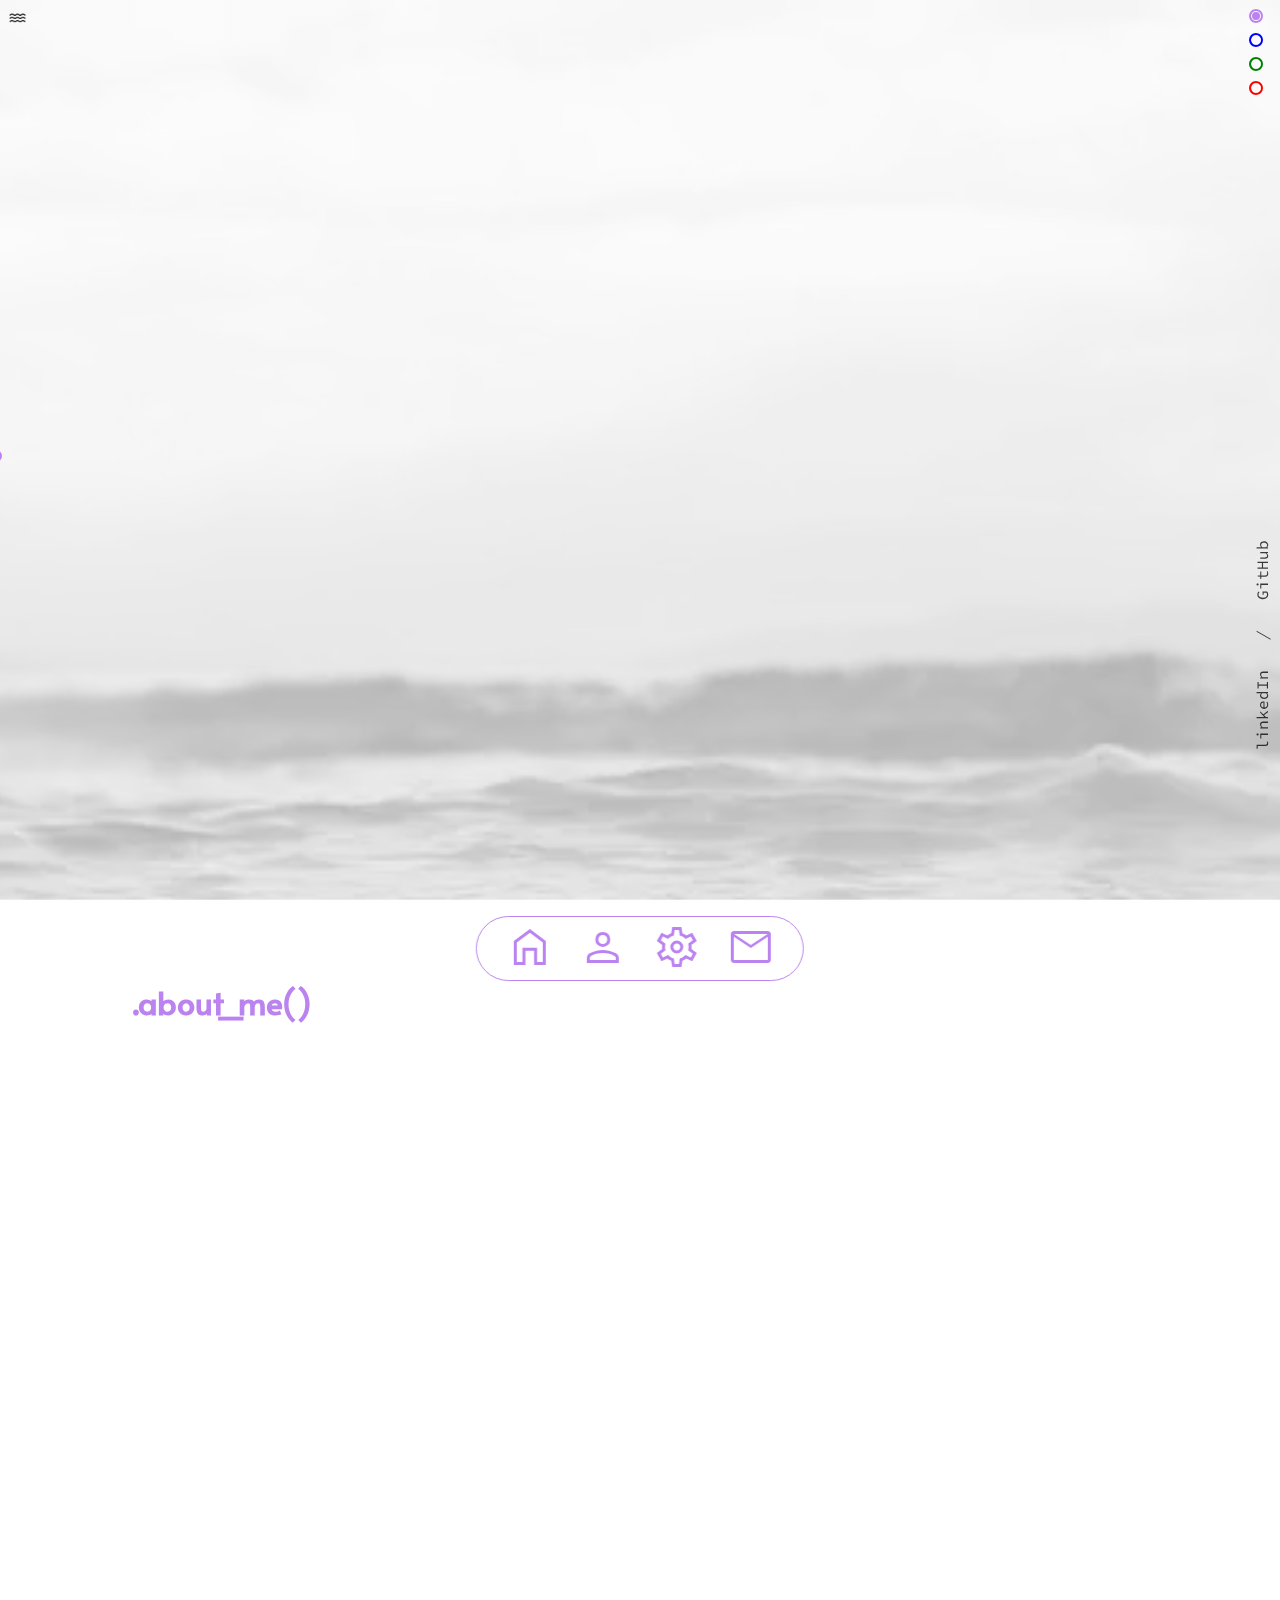
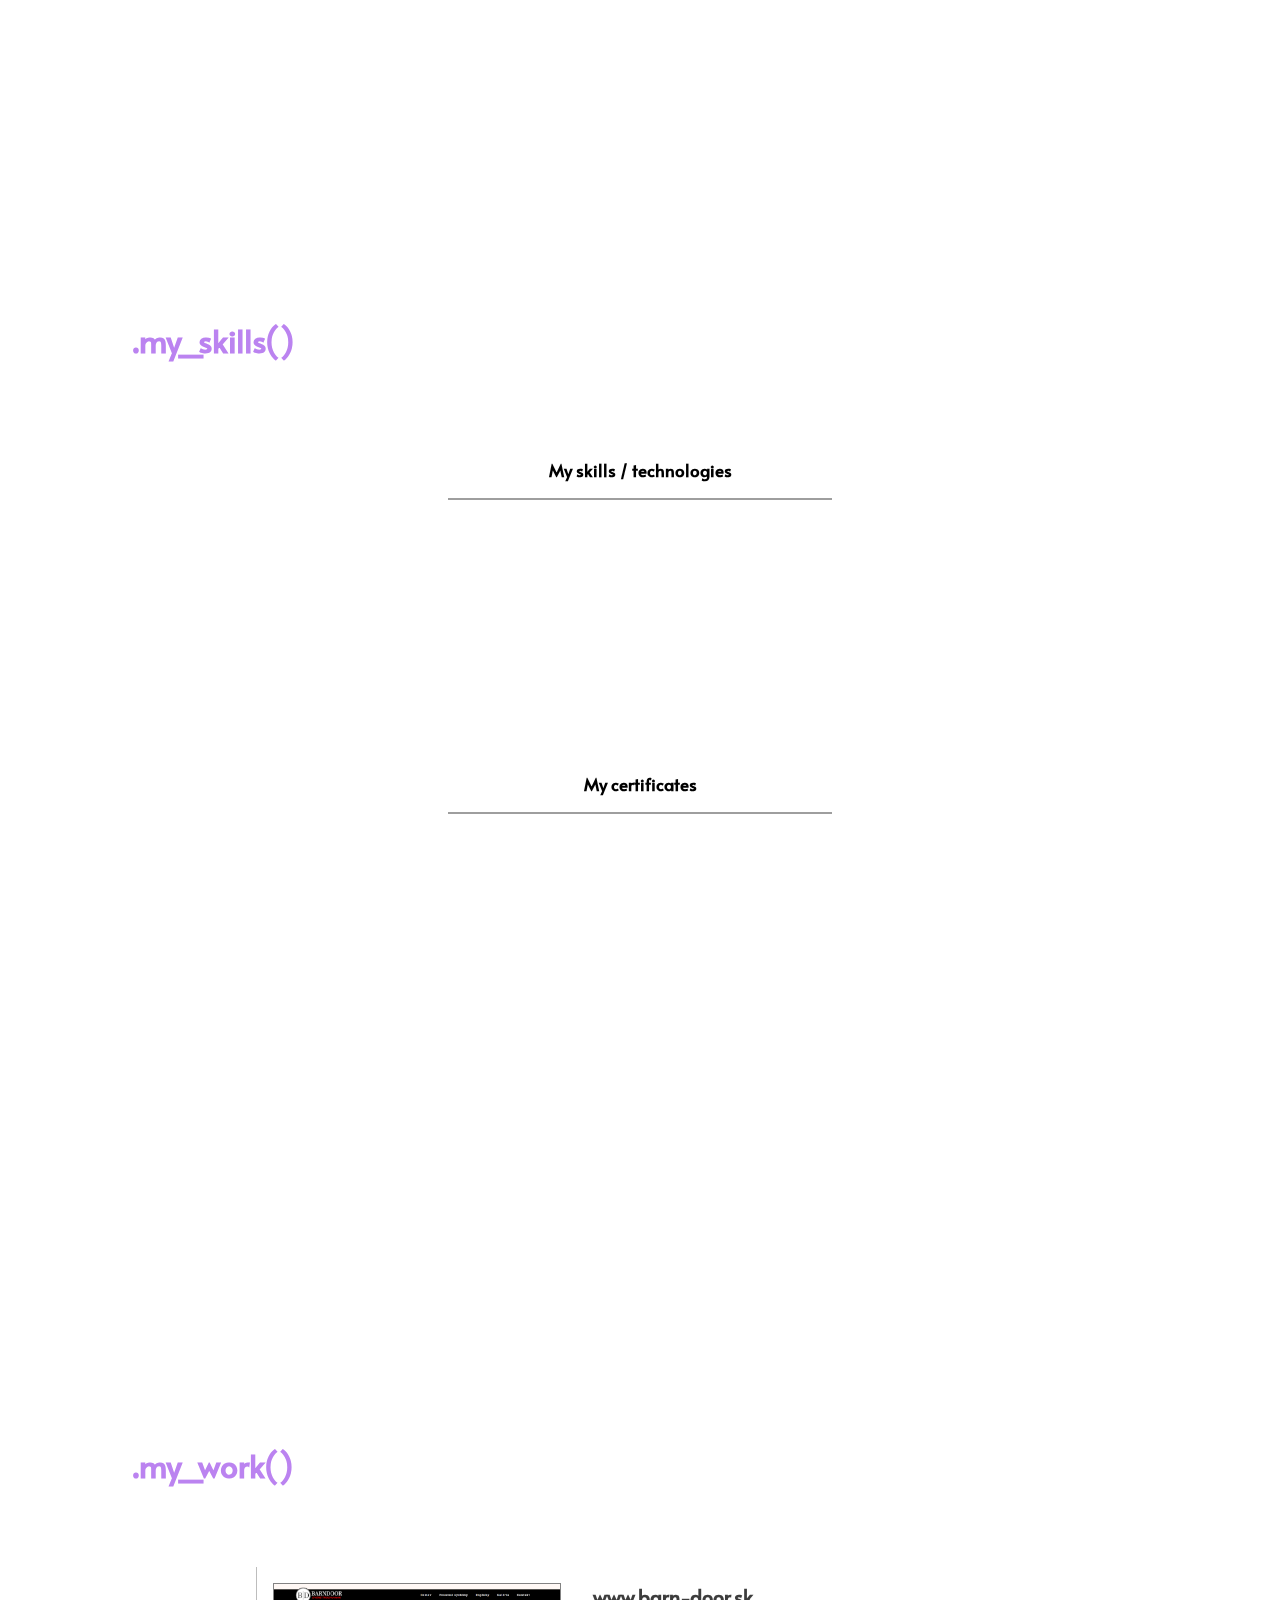
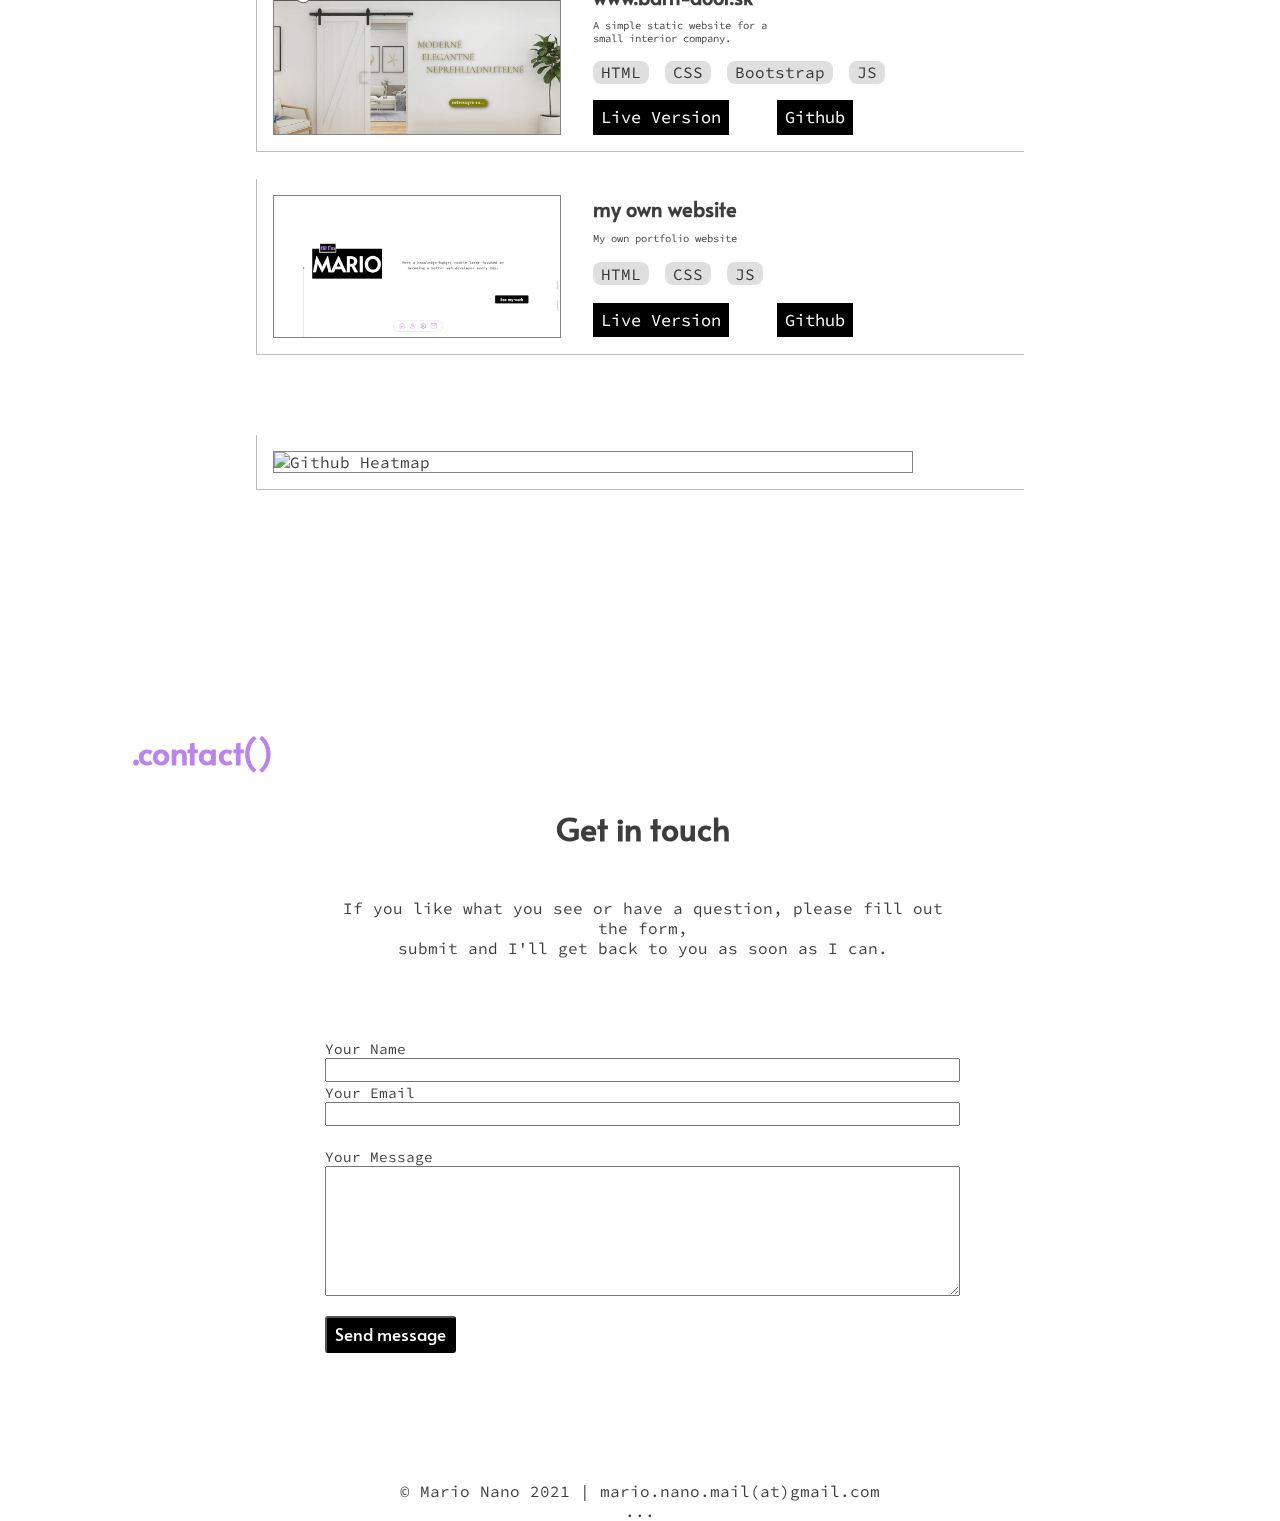
==== commit 7584a2d0: "cv download link changed" ====
--- a/index.html
+++ b/index.html
@@ -111,7 +111,7 @@
           to know.
           <br>In my free time I am a gamer, snowboarder and prefer Trek over Wars.<br><br>
           At the moment I am having fun with APIs, Javascript, jQuery and ReactJS.
-          <span id="cv"><a href="https://drive.google.com/file/d/1ouJ9mn84F62BvdWRn92Yh7UGgd5O9-e8/view?usp=sharing"
+          <span id="cv"><a href="https://drive.google.com/file/d/1ImtLc5XB2UdvtrGrDWGCeBDnxPqNqg4u/view?usp=share_link"
               target="_blank">Get&nbsp;my&nbsp;CV</a></span>
         </p>
       </div>
